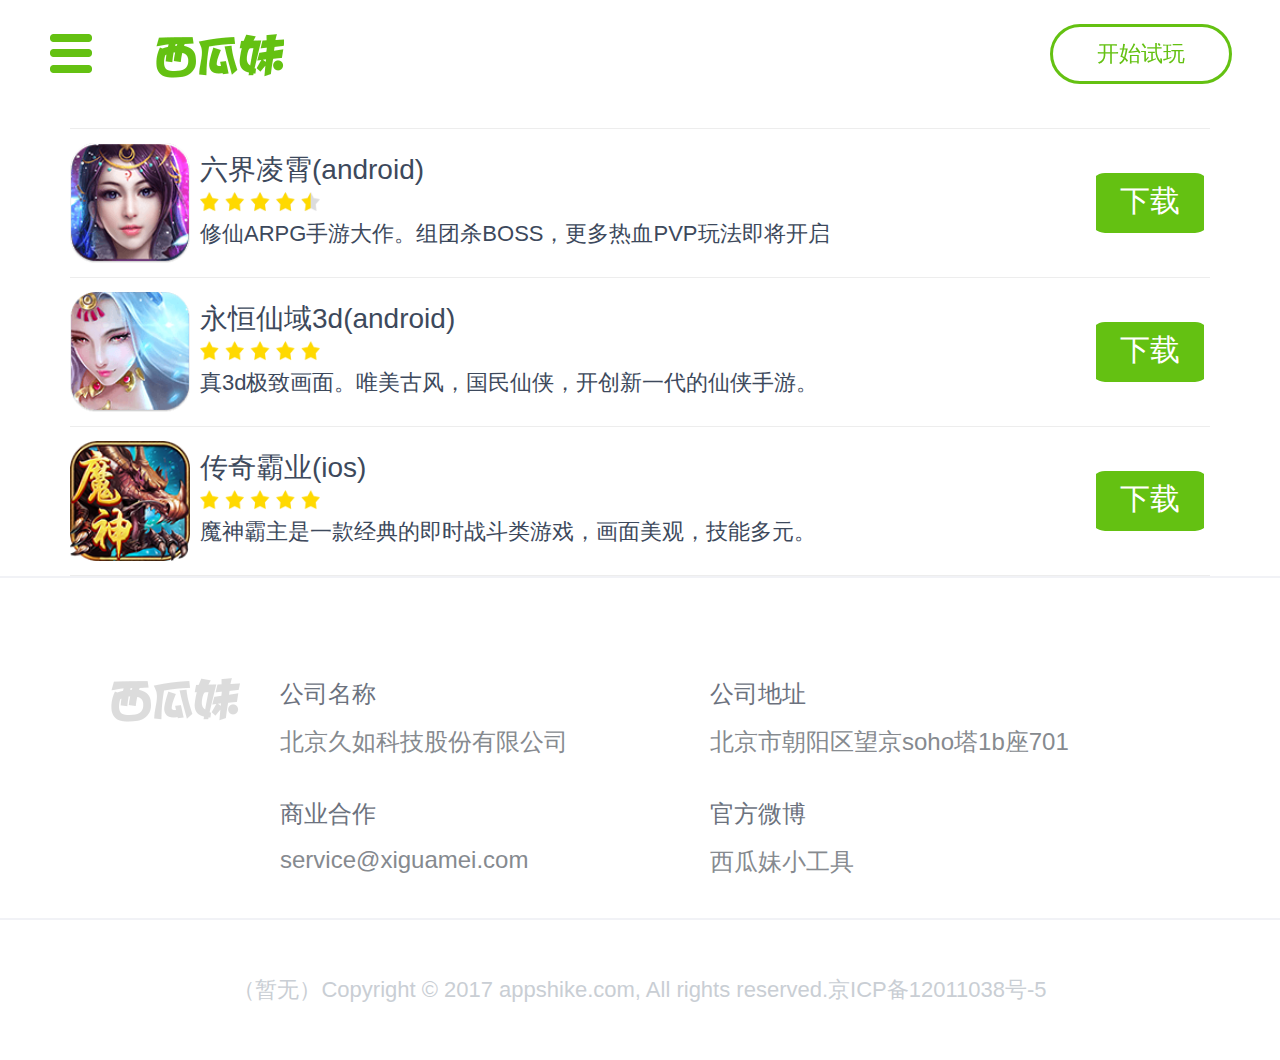
==== mob/html/gamelist.html @ d5210bb1 "11" ====
<!doctype html>
<html >
<head >
<meta name="format-detection" content="telephone=no" />
<meta name="apple-mobile-web-app-capable" content="yes" />
<meta http-equiv="Cache-Control" name="no-store" />
<meta content="telephone=no" name="format-detection" />
<meta content="email=no" name="format-detection" />
<meta charset="utf-8" >
<title >西瓜妹</title >
<link href="../css/m_appshike1025.css" rel="stylesheet" type="text/css" >
	<link href="../css/comm.css" rel="stylesheet" type="text/css" >
<script type="text/javascript" src="../js/jquery.min.js" ></script >
<script type="text/javascript" src="../js/mobile_base.js" ></script >
<style >
	.button {
        position: relative;
        height: 60px;
        width: 100%;
        font-family: "Microsoft YaHei", sans-serif;
        font-size: 30px;
        color: #FFFFFF;
        text-align: center;
        line-height: 55px;
    }
</style >
</head >
<body >
	<div class="wrap" >
		<div class="m_describebox3 cf" >
			<ul class="mod-news-list" >
				<li></li>
				<li >
					<figure >
						<img src="../img/liujie.png" />
						<figcaption >
							<h3 class="tit" style="text-align: left;width: 90%;font-size: 28px;" >六界凌霄(android)</h3 >
							<img style="height: 20px;margin-top: 8px;margin-bottom: 8px" src="../img/game_star_2.png">
							<h3 class="tit"
                                style="text-align: left;width: 90%" >修仙ARPG手游大作。组团杀BOSS，更多热血PVP玩法即将开启</h3 >
						</figcaption >
						<div style="text-align: center; position: relative; background: url(../img/s4.png) no-repeat center; background-size: 90% 100%;width: 120px;height: 60px;border-radius:15px 15px 15px 15px" >
								<div class="button"
                                     onclick="down('http://cdn.xiguamei.com/download/sdkgame/ljlxand_362659/ljlxand_362659.apk')" >下载</div >
						</div >
					</figure >
				</li >
				<li >
					<figure >
						<img src="../img/xianyu.png" />
						<figcaption >
							<h3 class="tit" style="text-align: left;width: 90%;font-size: 28px;" >永恒仙域3d(android)</h3 >
							<img style="height: 20px;margin-top: 8px;margin-bottom: 8px" src="../img/game_star_1.png">
							<h3 class="tit"
								style="text-align: left;width: 90%;" >真3d极致画面。唯美古风，国民仙侠，开创新一代的仙侠手游。</h3 >
						</figcaption >
						<!--button style="width: 80px;height: 80px" onclick="down()">下载</button-->
						<div style="text-align: center; position: relative; background: url(../img/s4.png) no-repeat center; background-size: 90% 100%;width: 120px;height: 60px;border-radius:15px 15px 15px 15px" >
								<div class="button"
									 onclick="down('http://cdn.xiguamei.com/download/sdkgame/yhxy_azband_362656/yhxy_azband_362656.apk')" >下载</div >
						</div >
					</figure >
				</li >
				<li >
					<figure >
						<img src="../img/moshen.png" />
						<figcaption >
							<h3 class="tit" style="text-align: left;width: 90%;font-size: 28px;" >传奇霸业(ios)</h3 >
							<img style="height: 20px;margin-top: 8px;margin-bottom: 8px" src="../img/game_star_1.png">
							<h3 class="tit"
                                style="text-align: left;width: 90%" >魔神霸主是一款经典的即时战斗类游戏，画面美观，技能多元。</h3 >
						</figcaption >
                        <!--button style="width: 80px;height: 80px" onclick="down()">下载</button-->
						<div style="text-align: center; position: relative; background: url(../img/s4.png) no-repeat center; background-size: 90% 100%;width: 120px;height: 60px;border-radius:15px 15px 15px 15px" >
								<div class="button"
                                     onclick="down('https://m.xiguamei.com/mobile.php/Mobile/Game/sub?appid=362651')" >下载</div >
						</div >
					</figure >
				</li >
			</ul >
		</div >
	</div >
</body >
<script >
	function down(url) {
        window.location.href = url;
    }
</script >
</html >
---- mob/css/m_appshike1025.css ----
@charset "utf-8";
/* CSS Document */
*{text-rendering: optimizespeed; margin:0px; padding:0px;font-family:'PingFang SC','SourceHanSansCN-Normal','HiraginoSansGB',"HiraginoSans-W3","Helvetica Neue",Helvetica,STHeiTi,sans-serif;font-size:22px;color:#3d495c}
*{-webkit-tap-highlight-color:transparent;}
body,html{ height:100%}
a,img{ border:0px; vertical-align:top;}
a{text-decoration:none;-webkit-tap-highlight-color:transparent;}
ul,li{ margin:0px; padding:0px;list-style:none;}
.cf:before,.cf:after{content:"";display:table;}
.cf:after{clear:both;}
.cf{zoom:1;}
.fl{float:left}
.fr{float:right;}
.wrap{-moz-box-sizing: border-box;-webkit-box-sizing: border-box;box-sizing: border-box;margin: 0 auto;min-height: 100%; height: auto !important;position:relative;min-height:100%;height:100%;height:100%;}
/****菜单*****/
.mob_nav{width: 100%;height:110px;background:rgba(255,255,255,.95);box-sizing: border-box;padding: 24px 48px  24px 0px;position: fixed;left:0px;top:0px;z-index: 8;}
.nav_btntry{border-radius:80px;border: solid 3px #64c112;color: #64c112;font-size:22px;font-weight: 500;padding: 12px 0px;width:176px;text-align: center;}
.nav_btntry:active{color: #fff;background: #64c112;}
.ViewCertificate,.btn_play_mp4{background: url("../img/icon copy.svg")no-repeat;}
.footlogo{background: url("../img/buttom_logo.png")no-repeat;}
.closesidebar{background: url("../img/top_icon_close.png")no-repeat;}
.sidebar_minmenu{background: url("../img/top_icon_list.png")no-repeat;}
.sk_navlogo{background: url("../img/top_logo.png")no-repeat;}
.sidebar_minmenu{background-position:50px 10px;width:112px;height:60px;display: block;}
.sk_navlogo{background-position:0px 10px;width:128px;height:60px;display: block;float: left;text-indent: -9999px;margin-left:44px;}
.tinyboxbj{background: rgba(0,0,0,.5);width: 100%;height: 100%;position: fixed;z-index: 87;-webkit-transition:300ms;-moz-transition:300ms;-ms-transition:300ms;-o-transition:300ms;transition:300ms;top:0px;left:-100%}
.sidebarbox{width:80%;height: 100%;background: #fff;position:fixed;z-index: 88;left:-80%;top:0px;-webkit-transition:300ms;-moz-transition:300ms;-ms-transition:300ms;-o-transition:300ms;transition:300ms;}
.closesidebar{background-position:50px 10px;width:112px;height:60px;display: inline-block;float: left;}
.sidebarbox .sidebar_top{width:100%;padding:24px 0px;}
.sidebarbox .menulis{float: left;padding-left: 60px;}
.sidebarbox .menulis p{width: 100%;margin-bottom: 56px;margin-left: 35%}
.sidebarbox .menulis a{color: #3b4459;font-size: 32px;}
.sidebarbox .sidebar_btntryplay{border-radius: 100px;background-color: #ffffff;border: solid 3px #64c112;letter-spacing: 5px;color: #64c112;font-size:36px;padding: 24px 0px;width:460px;text-align: center;margin:120px auto;display: block;font-weight: 500;}
.sidebarbox .sidebar_btntryplay:active{color: #fff;background: #64c112;}



.sk_headbox{background:url("../img/index_1.png")no-repeat center 122%, linear-gradient(179deg, #C2EBDB, #C2EBDB);text-align: center;padding-top: 110px;box-sizing: border-box;height:1650px;width: 100%;position: relative;}
.sk_headbox .Joinsk{height: 400px;width: 360px;padding:28px 0px; letter-spacing:4px;display:block;font-size:28px;border-radius: 100px;margin:100px auto 0px auto;font-weight: 500;}
.sk_headbox p{color: #fff;text-align: center;width: 100%;}
.sk_headbox p.txt1{font-size:52px;font-weight: 500;letter-spacing:9.4px;margin-top: 120px;}
.sk_headbox p.txt2 strong{font-size:90px;font-weight: 500;color: #fff;letter-spacing: 2px;line-height: 110px;}
.sk_headbox p.txt3{letter-spacing:12.4px;font-size: 28px;margin-top:24px;margin-top: 24px;}
.sk_headbox .btn_play_mp4{position: absolute;bottom:-70px;left:50%;-webkit-transform: translateX(-50%);transform: translateX(-50%);width:100px;height:100px;background-position: 0px -630px;box-shadow: 0 0 35px 0 #ffffff;border: solid 12px #ffffff;background-color: #fff;border-radius: 100%;}
.sk_headbox .btn_play_mp4:active{background-position: 0px -790px;}

.m_describebox{margin-top:128px;width: 100%;box-sizing: border-box;padding:0px 60px;text-align: center;}
.m_describebox .img{margin-bottom: 20px;}
.m_describebox .skcenterbox{float: left;margin:50px 0px;width: 100%;}
.m_describebox .skcenterbox figcaption{color: #3b4459;font-size: 40px;position: relative;padding-bottom: 44px;margin-bottom: 44px;text-align:left;}
.m_describebox .skcenterbox figcaption:after{position: absolute;content: "";left:0px;bottom: 0px;width:56px;height:4px;background-color: #026dff;}
.m_describebox .skcenterbox p{text-align:left;line-height: 1.86;color: #6c6f82;font-size:28px;}
.m_describebox .ViewCertificate{background-position:0px -369px;width: 488px;height:70px;display:inline-block;float: left;margin-bottom: 100px;}
.m_describebox .ViewCertificate:active{background-position:0px -500px;}
.sweep_qrcode{background: url("../img/Shokeyqrcode.png")no-repeat center bottom #4c7bff;width: 100%;height:628px;padding-top:280px;text-align: center;}
.sweep_qrcode p{color: #ffffff;font-size: 26px;width: 100%;display: block;}
.sweep_qrcode h4{font-size:40px;font-weight: 600;color: #ffffff;}
.sweep_qrcode img{width:328px;height:328px;margin: 60px 0px 25px 0px;}
.sweep_qrcode font{font-size:28px;color: #ffffff;}
.skdatabox{width: 100%;background-color: #C2EBDB;margin-top:50px;}
.skdatabox .tit{text-align: center;color: #ffffff;font-size: 36px;margin-top: 50px;}

#userlistbox{height:280px;position:relative;overflow:hidden;}
.skdatabox .user-box{margin-top: 36px;}
.skdatabox .user-box .userlist{list-style: none;margin: 0px auto;padding: 0px;width: 662px;}
.skdatabox .user-box .userlist li{float: left;padding-bottom: 50px;position: relative;}
.skdatabox .user-box .userlist li .user-name{width:80%;height: 81px;display:block;overflow: hidden;text-overflow:ellipsis;white-space:nowrap;font-size:26px;color:#fff;line-height: 81px;font-weight: 500;margin-left: 28px;}
.skdatabox .user-box .userlist li .user-name img{width:76px;height:76px;border-radius: 100%;margin-right:20px;}
.skdatabox .user-box .userlist li .user-info{position: relative;width:662px;height: 160px;box-sizing: border-box;padding:55px 80px 0px 60px;text-align:left;background:url("../img/mob_userdecoratebj.png")no-repeat;}
.skdatabox .user-box .userlist li .user-info .txt{color: #3b4459;font-size: 24px;width: 80%;overflow: hidden;text-overflow:ellipsis;white-space:nowrap;}
.skdatabox .user-box .userlist li .user-info .time{color: #99a1ae;margin-top: 10px;}
.skdatabox .user-box .userlist li .user-info .red-t,.skdatabox .user-box .userlist li .user-info .green-t,.skdatabox .user-box .userlist li .blue-t{width:96px;height: 48px;border-radius: 26px;font-size:22px;color：#fff;position: absolute;right:42px;top:65px;text-align: center;line-height:48px;color: #fff;}
.skdatabox .user-box .userlist li .user-info .red-t{background-color: #dd4c32;}
.skdatabox .user-box .userlist li .green-t{background-color: #ffc31a;}
.skdatabox .user-box .userlist li .blue-t{background-color: #6cbc41;}




.handingcash{width: 100%;text-align: center;}
/*******footer*******/

.footlayout{border-top:#f1f2f6 2px solid;padding-top: 100px;}
.footlayout .service{padding-left: 60px;margin: 0 auto;position: relative;}
.footlayout .footlogo{background-position:50px 0px;width:180px;height:50px;display: inline-block;position: absolute;top:0px;left:60px;text-indent: -9999px;}
.footlayout .service_lis{float: left;margin-left:220px;}
.footlayout .service_lis label{margin-bottom: 16px;color: #6c727e;width: 100%;font-size: 24px;display: block;font-weight: 500;}
.footlayout .service_lis li{float: left;margin-bottom: 40px;color: #868a8f;font-size: 24px;width:430px;}
.footlayout .service_lis li a{color:#0064ff;border-bottom: 1px solid #0064ff;}
.footlayout .copyright{text-align: center;padding:50px 17%;color: #c9ced4;line-height: 1.82;font-size:22px;border-top:#f1f2f6 solid 2px;width: 100%;box-sizing: border-box;}

/******二维码弹层******/
.tinybox_h{background: rgba(0,0,0,.5);width: 100%;height: 100%;position: fixed;z-index: 90;-webkit-transition:300ms;-moz-transition:300ms;-ms-transition:300ms;-o-transition:300ms;transition:300ms;top:0px;left:0px}
.tinybox_con{position:fixed;top:50%;left:50%;-webkit-transform: translate(-50%,-50%);transform: translate(-50%,-50%);z-index: 91;text-align: center;}
.tinybox_con .qrcodebox{width:480px;border-radius:16px;background-color: #ffffff;box-shadow: 0 6px 12px 0 rgba(0, 0, 0, 0.2);text-align: center;}
.tinybox_con .qrcodebox img{width: 480px;height: 480px;}
.tinybox_con .qrcodebox p{padding-bottom: 30px;text-align: center;width: 100%;color: #313c49;font-size: 28px;}
.close_off{width:80px;height:80px;border: solid 2px #ffffff;position: relative;border-radius: 100%;display:inline-block;margin:160px auto 20px auto;}
.close_off:after,.close_off:before{content: "";position: absolute;width: 80%;height:3px;top:50%;left:50%;display: block;background: #fff;}
.close_off:after{-webkit-transform: translate(-50%,-50%) rotate(45deg);transform: translate(-50%,-50%) rotate(45deg);}
.close_off:before{-webkit-transform: translate(-50%,-50%) rotate(-45deg);transform: translate(-50%,-50%) rotate(-45deg);}
/******mp4******/
.playbox{position: fixed;background:rgba(0,0,0,.5);width: 100%;height: 100%;left:0px;top:0px;z-index: 82;}
.playbox .tinybox{position:fixed;top:50%;left: 50%;-webkit-transform: translate(-50%,-50%);transform: translate(-50%,-50%);width: 650px;z-index: 83;text-align: center;}



.m_describebox2{margin-top:30px;width: 100%;box-sizing: border-box;padding:0px 60px;text-align: center;background: #F7F8FA}
.m_describebox2 .skcenterbox2{float: left;margin:20px 0px 0px 0px;width: 100%;}
.m_describebox2 .skcenterbox2 figcaption{color: #3b4459;font-size: 38px;position: relative;padding-bottom: 20px;margin-bottom: 30px;text-align:left;margin-left: 25%}
.m_describebox2 .skcenterbox2 figcaption:after{position: absolute;content: "";left:80px;bottom: 0px;width:56px;height:3px;background-color: #026dff;}
.m_describebox2 .ViewCertificate{background-position:0px -369px;width: 488px;height:70px;display:inline-block;float: left;margin-bottom: 100px;}
.m_describebox2 .ViewCertificate:active{background-position:0px -500px;}

.m_describebox3{margin-top:100px;width: 100%;box-sizing: border-box;padding:0px 60px;text-align: center;}
---- mob/css/comm.css ----
@charset "utf-8";
body, h1, h2, h3, h4, h5, h6, hr, p, pre, dl, dt, dd, ul, ol, li, th, td, form, fieldset, legend, button, input, textarea, figure, figcaption, nav, footer, menu {
    margin: 0;
    padding: 0
}

h1, h2, h3, h4, h5, h6 {
    font-size: 100%;
    font-weight: normal
}

address, em, i, b {
    font-style: normal
}

a, a:hover {
    color: #404040;
    text-decoration: none
}

ul, ol, li {
    list-style: none
}

fieldset, img {
    border: 0
}

button, input, select, textarea {
    font: 15px \5FAE\8F6F\96C5\9ED1, Helvetica;
    outline: none
}

body {
    background: #FFFFFF;
    font: 15px \5FAE\8F6F\96C5\9ED1, Helvetica;
    color: #404040;
    overflow: visible
}

html {
    -webkit-text-size-adjust: none
}

.header, .content, .footer {
    width: 100%;
    overflow: hidden;
    z-index: 1
}

.header {
    width: 100%;
    background-color: #FFFFFF;
    position: relative;
    overflow: inherit;
    display: none;
    z-index: 2
}

.content, .footer {
    width: 100%;
    background-color: #FFFFFF;
    overflow: hidden;
    z-index: 1
}

.login {
    height: 24px;
    padding: 0 8px;
    background: -webkit-linear-gradient(top, #EDEDED 0%, #ECECEC 50%, #EBEBEB 100%);
    border-bottom: 1px solid #E4E4E4;
    color: #666666;
    line-height: 26px;
    text-align: right
}

.orange {
    color: #F6AD00
}

.login img {
    vertical-align: -4px;
    margin-right: 8px
}

.m_t10 {
    margin-top: 10px
}

.top-bar {
    display: -webkit-box;
    width: 100%;
    height: 48px;
    line-height: 48px;
    background-color: #F7F7F7;
    border-bottom: 1px solid #D8D8D8;
    position: relative
}

.top-bar .fl {
    position: absolute;
    left: 10px;
    top: 0
}

.top-bar .logo {
    width: 60px;
    height: 48px;
    background: url(../img/logo.png) left center no-repeat;
    -webkit-background-size: 60px auto;
    border-right: 1px solid #CCCCCC;
    padding-right: 10px
}

.top-bar .return {
    width: 24px;
    height: 48px;
    background: url(../img/bg_f.png) center center no-repeat;
    -webkit-background-size: 12px auto
}

.top-bar .fr {
    position: absolute;
    top: 0;
    right: 10px;
    display: -webkit-box
}

.top-bar .fr span {
    height: 48px;
    display: inline-block
}

.top-bar span.mod-tit1 {
    background: url(../img/bg_m.png) center center no-repeat;
    -webkit-background-size: auto 20px;
    display: -webkit-box
}

.top-bar span .sign {
    width: 24px;
    height: 48px;
    display: inline-block;
    margin-left: 8px
}

.top-bar span.mod-tit2 {
    width: 24px;
    background: url(../img/bg_search.png) center center no-repeat;
    -webkit-background-size: auto 20px;
    display: none
}

.top-bar .con-tit {
    height: 48px;
    font-size: 16px;
    color: #000000;
    padding: 0 80px;
    display: -webkit-box
}

.top-bar .con-tit a {
    height: 48px;
    padding: 0 10px;
    display: block
}

.top-bar .con-tit span {
    width: 10px;
    background: url(../img/bbs_tlang.png) center center no-repeat;
    -webkit-background-size: auto 48px;
    display: block
}

.top-bar .get_back {
    background-image: none;
    color: #F6AD00
}

.search-box {
    -webkit-box-flex: 1;
    position: relative;
    height: 24px;
    margin: 8px 7px 0 0;
    padding: 0 0 0 80px
}

.search-box .down {
    display: inline-block;
    position: absolute;
    left: 0;
    top: 0;
    height: 24px;
    color: #666666;
    line-height: 24px
}

.search-box .form {
    position: relative;
    height: 24px;
    padding-right: 25px;
    border: 1px solid #404040;
    border-radius: 4px;
    background-color: #404040
}

.search-box .form input {
    width: 100%;
    height: 24px;
    padding: 0 0 0 5px;
    border: none;
    border-radius: 4px 0 0 4px;
    color: #666666;
    line-height: 24px;
    outline: none;
    -webkit-appearance: none
}

.search-box .form span {
    position: absolute;
    right: 0;
    top: 0;
    display: block;
    width: 20px;
    height: 20px;
    padding: 4px 0 0 4px;
    border-left: 1px solid #404040
}

.i-down {
    display: inline-block;
    content: '';
    position: relative;
    width: 10px;
    height: 2px;
    margin-left: 3px;
    border: 2px solid #B0CCED;
    border-top: 0;
    background-color: transparent;
    vertical-align: -1px
}

.i-down:before {
    content: '';
    position: absolute;
    left: 2px;
    top: -8px;
    width: 6px;
    height: 8px;
    background-color: #B0CCED
}

.i-down:after {
    content: '';
    position: absolute;
    top: -2px;
    left: 0;
    border-width: 4px 5px 0;
    border-style: solid;
    border-color: #B0CCED transparent
}

.i-search {
    display: block;
    position: relative;
    width: 9px;
    height: 9px;
    border: 2px solid #FFFFFF;
    border-radius: 9px
}

.i-search:after {
    content: '';
    position: absolute;
    bottom: 1px;
    right: -6px;
    width: 7px;
    height: 2px;
    background-color: #FFFFFF;
    -webkit-transform: rotate(45deg);
    -webkit-transform-origin: left bottom
}

.nav-bar {
    width: 100%;
    position: absolute;
    top: 49px;
    left: 0;
    background: #FFFFFF;
    z-index: 99999;
    box-shadow: 0 1px 1px #D8D8D8
}

.nav-bar .t {
    height: 42px;
    line-height: 42px;
    border-bottom: 1px solid #E6E6E6;
    padding: 0 10px;
    overflow: hidden
}

.nav-bar .t a {
    float: right;
    color: #4C95DE;
    display: none
}

.nav {
    padding: 10px 0
}

ul.n_c {
    width: 100%;
    display: -webkit-box;
    -webkit-box-sizing: border-box;
    height: 30px;
    line-height: 30px
}

ul.n_c li {
    -webkit-box-flex: 1;
    text-align: center
}

ul.n_c li:after {
    content: "|";
    color: #CCCCCC;
    float: right
}

ul.n_c li:last-child:after {
    content: ""
}

.nav-top {
    padding: 6px 0;
    overflow: hidden
}

.nav-top figure {
    display: -webkit-box
}

.nav-top figure figcaption {
    -webkit-box-flex: 1;
    display: block
}

.nav-top .down {
    width: 30px;
    height: 30px;
    background: url(../img/b_down.png) center center no-repeat;
    -webkit-background-size: 16px auto
}

.nav-top .up {
    width: 30px;
    height: 30px;
    background: url(../img/b_up.png) center center no-repeat;
    -webkit-background-size: 16px auto
}

.news-sort {
    height: 36px
}

.news-sort ul {
    width: 100%;
    display: -webkit-box;
    -webkit-box-sizing: border-box;
    height: 36px;
    line-height: 36px;
    background-color: #404040;
    padding: 0 5px
}

.p-0 ul {
    padding: 0
}

.news-sort ul li {
    -webkit-box-flex: 1;
    position: relative;
    height: 36px;
    padding: 0 0 0;
    line-height: 36px;
    font-size: 15px;
    color: #FFFFFF;
    text-align: center
}

.news-sort ul li.active {
    height: 36px;
    background-color: #F6AD00;
    line-height: 36px;
    z-index: 24
}

.news-sort ul li.active i {
    border-color: #666666 transparent
}

.news-sort ul li i {
    margin-left: 4px
}

.news-sort ul li.active a, .news-sort ul li.active a:visited {
    color: #FFFFFF
}

.news-sort ul li a, .news-sort ul li a:visited {
    display: block;
    height: 100%;
    color: #FFFFFF
}

.news-sort-bt ul {
    width: 100%;
    line-height: 35px;
    max-height: 108px;
    overflow: hidden;
    background-color: #404040
}

.news-sort-bt ul li {
    width: 25%;
    height: 35px;
    font-size: 15px;
    color: #FFFFFF;
    text-align: center;
    float: left;
    border-bottom: 1px solid #595959;
    overflow: hidden
}

.news-sort-bt ul li a {
    color: #FFFFFF
}

.news-sort-bt ul li.active {
    height: 35px;
    background-color: #F6AD00;
    z-index: 24
}

.game_nav {
    border-bottom: 1px solid #595959
}

.game_nav ul li.active {
    background: none;
    color: #F6AD00
}

.game_nav ul li.active a, .game_nav ul li.active a:visited {
    color: #F6AD00
}

.d-menu {
    position: absolute;
    display: block;
    width: 100%;
    background-color: #F7F7F7;
    z-index: 20
}

.d-menu ul {
    display: -webkit-box;
    overflow: hidden
}

.d-menu li {
    -webkit-box-flex: 1;
    height: 35px;
    border-bottom: 1px solid #E4E4E4;
    line-height: 35px;
    text-align: center
}

.d-menu li a {
    display: block
}

.footer {
    margin-top: 10px;
    display: none
}

.footer .foot_u {
    padding: 10px 0;
    border-bottom: 1px solid #DEDEDE;
    background: url(../img/bg_footer.jpg) left top repeat-x
}

.footer .nav li.active {
    margin-top: -2px;
    border-radius: 0 0 3px 3px;
    line-height: 32px
}

.footer .d-menu {
    margin-top: -72px
}

.footer .d-menu li {
    border-top: 1px solid #E4E4E4;
    border-bottom: none
}

.ft-nav {
    height: 32px;
    background-color: #DFEFFB
}

.ft-nav ul {
    display: -webkit-box
}

.ft-nav li {
    -webkit-box-flex: 1;
    line-height: 32px;
    text-align: center
}

.ft-nav li a, .ft-nav li a:visited {
    display: block;
    color: #4473A3
}

.ft-copy {
    height: 60px;
    line-height: 30px;
    color: #666666;
    background: #F5F5F5;
    padding: 15px 0;
    position: relative
}

.ft-copy .register {
    height: 30px;
    font-size: 16px;
    font-weight: 700;
    text-align: center;
    overflow: hidden
}

.ft-copy .register a {
    display: inline-block;
    padding: 0 10px
}

.ft-copy p {
    height: 30px;
    text-align: center;
    overflow: hidden;
    color: #959595
}

.ft-copy p em, .ft-copy p a {
    padding: 0 10px
}

.ft-copy p a, .ft-copy p a:visited {
    color: #959595
}

.ft-copy .btn-top {
    position: absolute;
    top: 25px;
    right: 10px;
    width: 40px;
    background: url(../img/btn-top.png) center center no-repeat;
    -webkit-background-size: 40px auto;
    height: 40px
}

.i-arr-d, .i-arr-u {
    display: inline-block;
    margin-left: 2px;
    border-style: solid;
    border-color: #F7F7F7 transparent;
    vertical-align: 2px
}

.i-arr-d {
    border-width: 6px 6px 0
}

.i-arr-u {
    border-width: 0 6px 6px
}

.col-box {
    overflow: hidden
}

.col-box .col-hd {
    height: 32px;
    border-top: 2px solid #85B7F0;
    background-color: #DFEFFB;
    line-height: 32px
}

.col-box .col-hd .title {
    padding-left: 15px;
    font-size: 20px
}

.mod-scroll-barH {
    position: absolute;
    bottom: 1px;
    left: 0;
    z-index: 10;
    width: 100%;
    height: 7px
}

.mod-scroll-barH div {
    height: 7px;
    background-color: rgba(0, 0, 0, 0.4);
    border: 1px solid rgba(255, 255, 255, 0.8);
    box-sizing: border-box;
    border-radius: 10px;
    -webkit-backface-visibility: hidden;
    -webkit-transform-style: preserve-3d;
    -webkit-transform: translate3d(0px, 0px, 0px)
}

.app-more {
    height: 30px;
    padding: 10px 10px;
    font-size: 16px;
    line-height: 30px;
    text-align: center
}

.app-more p {
    display: block;
    width: 100%;
    background-color: #FCFCFC;
    color: #808080;
    border: 1px solid #EDEDED;
    border-radius: 6px
}

.app-loading {
    width: 126px;
    height: 20px;
    margin: 15px auto;
    padding-top: 36px;
    background-image: url(/img/loading_32.gif);
    background-position: center top;
    background-repeat: no-repeat;
    text-align: center
}

.l-failed {
    background-image: url(/img/loading-failed.png);
    -webkit-background-size: 38px 38px
}

.app-popup {
    width: 236px;
    margin: 15px auto;
    padding: 22px 10px 12px 18px;
    border: 1px solid #AFD4A7;
    background-color: #F4FFEE;
    border-radius: 5px;
    -webkit-box-shadow: 0px 2px 7px rgba(0, 0, 0, 0.2);
    z-index: 50
}

.app-popup i {
    display: inline-block;
    width: 32px;
    height: 32px;
    margin: -3px 10px 0 0;
    background: url(/img/icon-popup.png) 0 0 no-repeat;
    -webkit-background-size: 32px auto
}

.app-popup p {
    display: inline-block;
    width: 184px;
    line-height: 24px;
    vertical-align: top;
    word-wrap: break-word
}

.pop-warn {
    border: 1px solid #D5BC90;
    background-color: #FFFBE5
}

.pop-warn i {
    background-position: 0 -33px
}

.top-title {
    height: 32px;
    padding: 0 10px;
    border-bottom: 1px solid #E4E4E4;
    line-height: 32px;
    font-size: 16px
}

.top-title span {
    padding-left: 4px;
    color: #666666
}

.top-title strong {
    padding: 0 2px;
    color: #F23900
}

.top-title em {
    color: #F23900
}

.top-title b {
    font-weight: normal
}

.title-brd {
    border-bottom: 2px solid #85B7F0
}

.sub-nav {
    display: -webkit-box;
    height: 30px;
    line-height: 28px;
    padding-top: 5px
}

.sub-nav a {
    -webkit-box-flex: 1;
    display: block;
    height: 28px;
    color: #4C95DE;
    border: 1px solid #4C95DE;
    border-radius: 2px;
    line-height: 28px;
    text-align: center;
    margin: 0 5px
}

.sub-nav a.active {
    background-color: #74B654;
    height: 30px;
    line-height: 30px;
    border: none;
    color: #FFFFFF
}

.slider-box {
    width: 320px;
    height: 107px;
    margin: 0 auto;
    overflow: hidden
}

.slider-pic {
    position: relative;
    height: 100%;
    overflow: hidden
}

.slider-ul {
    position: absolute;
    left: 0;
    top: 0;
    width: 960px;
    -webkit-backface-visibility: hidden
}

.slider-ul li {
    float: left;
    width: 320px;
    position: relative
}

.slider-ul img {
    display: block;
    width: 100%;
    height: 100%
}

.slider-ul h2 {
    position: absolute;
    left: 0;
    bottom: 0;
    width: 100%;
    height: 23px;
    background-color: rgba(0, 0, 0, .5);
    line-height: 24px;
    color: #FFFFFF;
    text-indent: 10px
}

.slider-dot {
    position: absolute;
    bottom: 7px;
    width: 100%
}

.slider-dot ul {
    float: right;
    margin-right: 10px
}

.slider-dot li {
    float: left;
    width: 7px;
    height: 7px;
    margin-left: 7px;
    border-radius: 4px;
    cursor: pointer;
    background-color: #F4F4F4
}

.slider-dot li.active {
    background-color: #50AFFB
}

.mod-news-list {
    display: -webkit-box;
    padding: 0 10px
}

.mod-news-list code {
    float: right;
    font-family: Arial
}

.mod-news-list .mod_dot {
    width: 6px;
    height: 6px;
    background-color: #F8AD04;
    display: inline-block;
    margin-right: 6px
}

.j_hide_empty {
    display: none
}

.mod-news-list {
    display: block
}

.mod-news-list li {
    -webkit-box-flex: 1;
    -webkit-box-sizing: border-box;
    min-width: 160px;
    width: 100%;
    padding: 14px 0;
    border-bottom: 1px solid #EDEDED
}

.mod-news-list li img {
    display: block;
    width: 120px;
    height: 120px;
    margin-right: 10px
}

.mod-news-list li:nth-child(even) {
    border-right: 0
}

.mod-news-list li .tit {
    line-height: 28px;
    word-wrap: break-word;
    word-break: break-all
}

.mod-news-list li .tit b {
    font-weight: normal
}

.mod-news-list li .time {
    margin-top: 5px;
    color: #999999
}

.mod-news-list li .time span {
    margin-right: 5px;
    font-size: 14px
}

.mod-news-list li .time span.btn {
    border-radius: 2px;
    padding: 0 5px;
    float: right
}

.mod-news-list li .time span.btn a {
    color: #FFFFFF
}

.mod-news-list li .time span.col-1 {
    background-color: #F67280
}

.mod-news-list li .time span.col-2 {
    background-color: #78C4D1
}

.mod-news-list li .time span.col-3 {
    background-color: #75C8E7
}

.mod-news-list li .time span.col-4 {
    background-color: #B6D483
}

.mod-news-list figure {
    display: -webkit-box;
    -webkit-box-align: center
}

.mod-news-list figure figcaption {
    -webkit-box-flex: 1;
    display: block;
    margin-top: -3px
}

.news-time li {
    display: -webkit-box
}

.news-time li span {
    display: block;
    -webkit-box-flex: 1;
    overflow: hidden;
    white-space: nowrap !important;
    text-overflow: ellipsis
}

.news-time li time {
    width: 100px;
    font-size: 12px;
    color: #666666
}

.mod-topic-list {
    display: -webkit-box;
    width: 100%;
    margin-top: 10px
}

.mod-topic-list li {
    -webkit-box-flex: 1;
    text-align: center
}

.mod-topic-list li.img_o img {
    display: block;
    width: 145px;
    height: 170px;
    margin: 0 auto
}

.mod-topic-list li.img_t span.mt_10 {
    margin-top: 10px;
    display: block
}

.mod-topic-list li.img_t img {
    display: block;
    width: 145px;
    height: 80px;
    margin: 0 auto
}

.mod-topic-list li p {
    position: relative;
    width: 135px;
    height: 22px;
    margin: -22px auto 0 auto;
    padding: 0 5px;
    line-height: 22px;
    background-color: rgba(0, 0, 0, .5);
    border-radius: 0 0 3px 3px;
    text-align: left;
    color: #FFFFFF
}

.btn {
    min-width: 68px;
    display: inline-block;
    height: 22px;
    font-size: 14px;
    line-height: 20px;
    color: #FFFFFF !important;
    text-align: center
}

.btn-o {
    background: #FFFFFF
}

.btn-b, .btn-info {
    color: #4C95DE !important;
    border: 1px solid #4C95DE;
    border-radius: 2px
}

.btn-g {
    height: 28px;
    line-height: 28px;
    background-color: #74B654;
    border-radius: 2px;
    margin-top: 35px
}

.btn-c {
    width: 78px;
    height: 28px;
    line-height: 26px;
    background-color: #F6AD00;
    border-radius: 2px;
    margin-top: 5px
}

.btn-d {
    display: block;
    -webkit-box-flex: 1;
    margin: 0 10px;
    height: 38px;
    background-color: #F6AD00;
    line-height: 36px;
    border-radius: 3px
}

.btn-e {
    display: block;
    width: 145px;
    height: 38px;
    background-color: #F6AD00;
    line-height: 36px;
    border-radius: 3px;
    margin: 0 auto
}

.btn-s {
    display: inline-block;
    width: 75px;
    height: 38px;
    background-color: #DBDBDB;
    line-height: 36px;
    border-radius: 3px;
    margin: 0 auto
}

.btn-l {
    display: block;
    -webkit-box-flex: 1;
    margin-right: 10px;
    height: 28px;
    background-color: #F6AD00;
    line-height: 26px;
    border-radius: 3px
}

.btn-col {
    background-color: #CBCBCB
}

.btn-w {
    background: -webkit-gradient(linear, left top, left bottom, from(#F7F7F7), to(#F4F4F4));
    color: #959595 !important;
    border: 1px solid #CACACA
}

.gift_bag li img {
    display: block;
    width: 145px;
    height: 74px;
    margin: 0 auto
}

.gift_bag li .btn {
    width: 145px;
    height: 44px;
    color: #333333 !important;
    background: none;
    text-align: left
}

.hd_prize li img {
    display: block;
    width: 80px;
    height: 80px;
    margin: 0 auto;
    border: 1px solid #E8E8E8;
    padding: 5px
}

.hd_prize li .btn {
    width: 88px;
    margin-top: 10px
}

.mod-app-list {
    display: -webkit-box;
    width: 100%;
    border-bottom: 1px solid #E6E6E6
}

.mod-app-list li {
    -webkit-box-flex: 1;
    -webkit-box-sizing: border-box;
    min-width: 160px;
    width: 50%;
    padding: 14px 10px;
    border-right: 1px solid #E6E6E6
}

.mod-app-list li:nth-child(even) {
    border-right: 0
}

.mod-app-list li:last-child {
    border-right: none
}

.mod-app-list li img {
    display: block;
    width: 60px;
    height: 60px;
    margin-right: 10px;
    border-radius: 8px;
    background: url([data-uri]) 0 0 no-repeat;
    -webkit-background-size: 60px 60px
}

.mod-app-list li .tit {
    height: 28px;
    line-height: 28px;
    overflow: hidden;
    word-wrap: break-word;
    word-break: break-all
}

.mod-app-list li .type {
    height: 20px;
    line-height: 20px;
    font-size: 12px;
    color: #666666
}

.mod-app-list li .type span:first-child {
    padding-right: 5px
}

.mod-app-list li p.bt {
    margin-top: 10px
}

.mod-app-list li p.bk {
    color: #808080;
    font-size: 13px
}

.mod-app-list li p.bk i {
    color: #4C95DE
}

.mod-app-list li .btn-xin {
    width: 100%;
    margin: 10px auto 0;
    display: block
}

.mod-app-list figure {
    display: -webkit-box
}

.mod-app-list figure figcaption {
    -webkit-box-flex: 1;
    display: block;
    margin-top: -3px
}

.mod-tag {
    overflow: hidden
}

.mod-tag span {
    display: inline-block;
    height: 30px;
    padding: 0 10px;
    background-color: #F4FDE9;
    border: 1px solid #B0CDAC;
    border-radius: 5px;
    color: #4D8144;
    line-height: 30px;
    text-align: center
}

.mod-tag .hlight-1 {
    background-color: #EFF9FF;
    border-color: #BDD4E5;
    color: #4473A3
}

.mod-tag .hlight-2 {
    background-color: #FFFDEC;
    border-color: #DBBE9F;
    color: #F23900
}

.mod-tag .hlight-3 {
    background-color: #FEF1FA;
    border-color: #E5ACE0;
    color: #C87CB2
}

.top-news {
    height: 64px;
    overflow: hidden
}

.top-news h2 {
    height: 20px;
    padding: 10px 0 0;
    color: #F23900;
    font-size: 18px;
    line-height: 20px;
    text-align: center;
    overflow: hidden;
    white-space: nowrap
}

.top-news p {
    padding: 5px 0;
    text-align: center
}

.top-news p a {
    display: inline-block;
    margin: 0 10px;
    color: #666666
}

.channel-wrap {
    position: relative;
    height: 202px;
    border-bottom: 1px solid #E4E4E4;
    overflow: hidden
}

.atlas {
    height: auto;
    padding-bottom: 20px
}

.channel-wrap ul {
    display: -webkit-box;
    display: box;
    margin-top: 10px
}

.channel-wrap li {
    width: 12.5%;
    height: 86px;
    text-align: center
}

.channel-wrap li span {
    width: 62px;
    height: 62px;
    display: inline-block;
    margin: 0 auto;
    background-image: url(../images/ico_compilations.png);
    background-repeat: no-repeat
}

.channel-wrap li.item1 span {
    background-position: 0 0
}

.channel-wrap li.item2 span {
    background-position: -61px 0
}

.channel-wrap li.item3 span {
    background-position: -122px 0
}

.channel-wrap li.item4 span {
    background-position: -184px 0
}

.channel-wrap li.item5 span {
    background-position: -246px 0
}

.channel-wrap li.item6 span {
    background-position: -307px 0
}

.channel-wrap li.item7 span {
    background-position: -369px 0
}

.channel-wrap li.item8 span {
    background-position: -430px 0
}

.channel-wrap li.item9 span {
    background-position: 0 -102px
}

.channel-wrap li.item10 span {
    background-position: -61px -102px
}

.channel-wrap li.item11 span {
    background-position: -122px -102px
}

.channel-wrap li.item12 span {
    background-position: -184px -102px
}

.channel-wrap li p {
    height: 24px;
    line-height: 24px;
    overflow: hidden
}

.channel-wrap li .btn {
    width: 124px;
    margin: 6px auto
}

.channel-wrap .mod-scroll-bar {
    bottom: 2px
}

.pub-wrap {
    display: -webkit-box;
    display: box;
    padding: 10px 0 5px;
    border-bottom: 1px solid #E4E4E4;
    overflow: hidden
}

.pub-wrap li {
    position: relative;
    width: 25%;
    text-align: center
}

.pub-wrap li img {
    display: block;
    width: 60px;
    height: 60px;
    margin: 0 auto;
    border-radius: 8px;
    overflow: hidden
}

.pub-wrap li span {
    display: block;
    height: 30px;
    line-height: 30px;
    overflow: hidden
}

.pub-wrap li.num:before {
    display: block;
    content: '';
    position: absolute;
    bottom: 0;
    left: 50%;
    margin-left: -33px;
    width: 66px;
    height: 14px;
    background-color: #FF6501;
    border-radius: 0 0 7px 7px
}

.pub-wrap li.num p {
    position: relative;
    width: 66px;
    height: 66px;
    margin: 0 auto;
    padding: 14px 0 0 0;
    border-radius: 8px;
    border: 1px solid #FF6501;
    font-size: 16px
}

.pub-wrap li.num p strong {
    color: #F23900
}

.pub-wrap li.num p:before, .pub-wrap li.num p:after {
    content: '';
    position: absolute;
    left: 50%;
    bottom: 3px;
    width: 5px;
    height: 5px;
    border-top: 2px solid #FFFFFF;
    border-left: 2px solid #FFFFFF;
    -webkit-transform: rotate(135deg)
}

.pub-wrap li.num p:before {
    left: 40%
}

.category-wrap {
    padding: 0 10px 10px 0;
    overflow: hidden
}

.category-wrap li {
    float: left;
    width: 25%;
    -webkit-box-sizing: border-box;
    border: 10px solid #F7F7F7;
    border-width: 10px 0 0 10px
}

.category-wrap li span {
    display: block
}

.mod-tab {
    display: -webkit-box;
    height: 32px;
    background-color: #F6AD00;
    line-height: 32px;
    border-bottom: 1px solid #D8D8D8
}

.mod-tab li {
    -webkit-box-flex: 1;
    color: #FFFFFF;
    text-align: center
}

.mod-tab li:last-child {
    border-right: none
}

.mod-tab li.active {
    height: 33px;
    color: #666666;
    background-color: #F7F7F7
}

.i-star, .i-star:before {
    display: inline-block;
    content: '';
    background-color: transparent;
    background-image: url(../images/icon-star.png);
    -webkit-background-size: 61px auto;
    margin-right: 5px
}

.i-star {
    width: 61px;
    height: 17px;
    background-color: transparent;
    background-position: 0 -33px;
    -webkit-background-size: 61px auto;
    vertical-align: -5px
}

.i-star:before {
    height: 17px;
    background-position: 0 -51px
}

.star-0:before {
    width: 0px
}

.star-1:before {
    width: 6px
}

.star-2:before {
    width: 12px
}

.star-3:before {
    width: 18px
}

.star-4:before {
    width: 24px
}

.star-5:before {
    width: 30px
}

.star-6:before {
    width: 36px
}

.star-7:before {
    width: 43px
}

.star-8:before {
    width: 48px
}

.star-9:before {
    width: 55px
}

.star-10:before {
    width: 61px
}

.mod-test-intro {
    width: 100%;
    overflow: hidden
}

.mod-test-intro li {
    position: relative;
    padding: 10px 10px;
    border-bottom: 1px solid #E4E4E4
}

.mod-test-intro li:last-child {
    border-bottom: none
}

.mod-test-intro figure {
    display: -webkit-box
}

.mod-test-intro figcaption {
    -webkit-box-flex: 1;
    display: block
}

.mod-test-intro figure img {
    display: block;
    width: 60px;
    height: 60px;
    margin: 0 10px 0 0;
    border-radius: 8px;
    background:(
    data: image/png;
    base64, / 9 j / 4 AAQSkZJRgABAgAAZABkAAD / 7 AARRHVja3kAAQAEAAAAZAAA / +4 ADkFkb2JlAGTAAAAAAf /bAIQAAQEBAQEBAQEBAQEBAQEBAQEBAQEBAQEBAQEBAQEBAQEBAQEBAQEBAQEBAQICAgICAgICAgICAwMDAwMDAwMDAwEBAQEBAQECAQECAgIBAgIDAwMDAwMDAwMDAwMDAwMDAwMDAwMDAwMDAwMDAwMDAwMDAwMDAwMDAwMDAwMDAwMD/ 8 AAEQgAWgBaAwERAAIRAQMRAf /EAH0AAQACAgIDAQAAAAAAAAAAAAAGBwQFAwgBAgkKAQEAAAAAAAAAAAAAAAAAAAAAEAAABgECAgYIBAYABwAAAAABAgMEBQYHABESFVGRUpITFCExoeFTlBYIQWHRsvAiMmLSI7Ez0ySWF1gRAQAAAAAAAAAAAAAAAAAAAAD/ 2 gAMAwEAAhEDEQA / [base64] /u/ XQVPNZJtbHK1KpTZpBmrtgY2SXfvgXkF5pFhBRSJCkO2FBuyZeYnpNACKFUcCdJI4CUgmAdBqrTlOwOLy /odZn6pU1oOqo2mUmLdHO5Uz9N0s6Ki3ho9CcgSAxj0mJjvnZ1VQTBQpSp7gY2g8DmG0jhFDJ6cRDJzKVXc2R/ FyDqSYx6rZmzeORVjRTbvnZgkwQTUaJqiTdNYoHUKIb6DLsWW5ioYlhrhMJRxrNIRdUbuQWBy1rzCw2QI9qq6klE1Fl2dfjHzwx1R4xUFInABuMwDoMWq5LuRLdZKrPPq9dE4ymx1vbSdNiXcR4LuQcPEkq04Re2CbarOJBFsCzJQXCRjpbmOGwgYA11eyzkAbpRa /aGlfL9dV6Yn3tfjWUg0n8epRjZFy2JOu3EzINpdJ6s7TaGUK3ZGK6AeFMSgbhDpfktuu1yDck3DgjpVSxyroVyKAqByvXSjxIDGKIgVUiS5SnJ6yHASj6Q0Hcu14NPB3TMWUz5Doj2DcVrMllZNmj94Zy/ RvdUujKEj2LpRmSJeSfmJlIqiSTg5g3Dh4hMXcOtf2+Rkk5yTESrMqhGkER68kXReIE0knDB2ySbmOH8oqO1XAFAm+4 kAw+oo6D6L86Ht /u/ XQOdD2 / 3 froKh53 / [base64] / [base64] /EHLY7L5OVJxmEEeQxBcVdTrb45Kc4aRqTY6RxHbQfREduPFjtRo7aWY7KA200gBKUJSLAADgAAKBzqjvoHuoO/ wDRQCJUxTZUG21vOkLKGkAEnQCo8yOAAoH+hh5GMVLS+7 lJDbIeMGO4lpawrkjT7CkhRTayjagGYKNNz20mhMZGJx0sdSNjoSidDGq6LuWFlE31JHCgNPbQwc7HqYeioZTpKW3WB03W+FtSHBxBv3+mgz / dOGlF4PYwxZcKIylmQwwgpdKWwQXlIIss95RQVRh2M1IbeiPmDNBBZWlYAJB4aFf4Ggv2I8R35aBj8yAzPHstSUjS28R+kp / Q5+B7KCDmcl1SUpIub3JNgAOZJPICgq / hDKTlt67u3HGJVjSI+Oivdjhj3KljvSomg1jr+WgXX8tA /wBfy/ 2 r0AnoGfObhICSt5wgFYuEhNypVja5SBQEMxtfGYtt3Jl1aUtM2mylEqcLCCVEHSPdSTewFA / [base64] / wBm9ALMlxuWHW1FtxtZUhaew3PZ2g9ooKtunK+KmdQ5HK4sOGnUhaIqykyEHtXrBPEDlegoUvHzsM42nJQ9TTg4LICh5QFDu7qC0YfPw2o6UpQgNKFgQBY27DQFG9xsKH07ygAkn6Z4m40nj01HuB5UAbLzWAvqtrLb6eTiDY+sUFOze58k /wD6T7oeCPcWpA1DzKFjQB1Z6W4tC3EjrNkFDyCW13HIkp7RQW/ B+LasZAMaZAMjQLtLaKUKKibqLlwb376CzbB3Xlc9LyUt1gR8bdAjt3Js4QdQSo89SeJoLl1jQS+r /sXoBzxPWX/ MfzoGHisp9n1CgETlKcbW08gOtK95tY1JPo76CmZHb4aWp3FvFkk3VGdN0k / wqNgfT+NADkzMhFOmVHcaPeASk+a9AOkZe409QjyG / wCVAOdkIcVfVcn10DkWDkJjgbiRnHVE2ASkn8hQWrCeHDrq0vZl3QgWP0rRClnyKVxSmg0vGx24sdqNFaDMdoWQ2kWAHMk9pJoCQUQACeNBNuf+PQS3cFILizpPEk9vfQc / YZHwn8aDhzbjjgspBPooIT+xw7f2SPReggOeHTxuGyQDxtxt6jwoIjnhcpxRLjDSye0oF /wAoOmfC1ttQUIrII7dAJ/ EGgKNbHeSNJJCe1KRYeoACglt7TLdrIJI8lBIG33wLBBA8goPfsMj4T+NBJ+yv9x /o6eRoLseZ/ pc6BfKoF8qgXyqBfKoF8qgXyqBfKoF8qgXyqBfKoOvl8qD / 9 k =) 0 0 no-repeat;
    -webkit-background-size: 60px 60px
}

.mod-test-intro li .tit {
    height: 22px;
    line-height: 22px;
    overflow: hidden;
    white-space: nowrap;
    text-overflow: ellipsis;
    margin-bottom: 5px
}

.mod-test-intro li p.type {
    font-size: 13px;
    color: #BBBBBB
}

.mod-test-intro li .time {
    width: 40px;
    height: 52px;
    position: absolute;
    right: 15px;
    top: 15px;
    background: url(../images/bg_time.png) center center no-repeat;
    background-size: 40px auto
}

.mod-test-intro li .time-m {
    text-align: center;
    color: #BBBBBB;
    font-size: 12px;
    padding-top: 2px
}

.mod-test-intro li .time-d {
    text-align: center;
    color: #F6AD00;
    font-size: 18px;
    font-weight: bolder
}

.mod-test-intro li .btn-box {
    padding: 2px 0 0
}

.mod-app-intro {
    width: 100%;
    overflow: hidden
}

.mod-app-intro li {
    position: relative;
    padding: 10px 10px;
    border-bottom: 1px solid #E6E6E6
}

.mod-app-intro figure {
    display: -webkit-box;
    -webkit-box-align: center
}

.mod-app-intro figcaption {
    -webkit-box-flex: 1;
    display: block
}

.mod-app-intro figure img {
    display: block;
    width: 60px;
    height: 60px;
    margin: 0 10px 0 0;
    border-radius: 8px;
    background: url([data-uri]) 0 0 no-repeat;
    -webkit-background-size: 60px 60px
}

.mod-app-intro figure.label-daily-red:before, .mod-app-intro figure.label-weekly-red:before, .mod-app-intro figure.label-monthly-red:before, .mod-app-intro figure.label-zhuanxiang-red:before, .mod-app-intro figure.label-daily-blue:before, .mod-app-intro figure.label-weekly-blue:before, .mod-app-intro figure.label-monthly-blue:before, .mod-app-intro figure.label-zhuanxiang-blue:before {
    position: relative;
    display: block;
    width: 40px;
    height: 60px;
    margin-right: -40px;
    content: "";
    background: url(/img/icon_label.png) 0 0 no-repeat;
    -webkit-background-size: 327px 35px
}

.mod-app-intro figure.label-daily-red:before {
    background-position: 0 0
}

.mod-app-intro figure.label-weekly-red:before {
    background-position: -41px 0
}

.mod-app-intro figure.label-monthly-red:before {
    background-position: -82px 0
}

.mod-app-intro figure.label-zhuanxiang-red:before {
    background-position: -123px 0
}

.mod-app-intro figure.label-daily-blue:before {
    background-position: -164px 0
}

.mod-app-intro figure.label-weekly-blue:before {
    background-position: -204px 0
}

.mod-app-intro figure.label-monthly-blue:before {
    background-position: -245px 0
}

.mod-app-intro figure.label-zhuanxiang-blue:before {
    background-position: -286px 0
}

.mod-app-intro li .tit {
    height: 22px;
    line-height: 22px;
    overflow: hidden;
    white-space: nowrap;
    text-overflow: ellipsis;
    font-size: 16px
}

.mod-app-intro li em {
    color: #F23900
}

.mod-app-intro li p {
    height: 22px;
    line-height: 22px;
    font-size: 12px;
    color: #808080;
    overflow: hidden
}

.mod-app-intro li p.type {
    font-size: 15px;
    color: #333333
}

.mod-app-intro li p.type-time {
    color: #000000;
    font-size: 15px;
    font-weight: bolder
}

.mod-app-intro li i {
    color: #F5AE04
}

.mod-app-intro li span {
    margin: 0 8px
}

.mod-app-intro li .con {
    line-height: 22px;
    color: #808080;
    font-size: 12px
}

.hot-new {
    display: -webkit-box;
    height: 36px;
    line-height: 36px;
    text-align: center;
    color: #EDEDED;
    color: #6E6E6E
}

.hot-new span {
    -webkit-box-flex: 1;
    display: block
}

.hot-new span.active {
    background-color: #DBDBDB;
    color: #F6AD00
}

_list li p span:after {
    content: "|";
    color: #CFCFCF;
    margin: 0 5px
}

.game_list li .btn-g {
    margin: 0
}

.game_list li .game_mea {
    text-align: center
}

.sea_list {
    padding: 0 10px
}

.sea_list li {
    border-bottom: 1px solid #E6E6E6;
    padding: 6px 0
}

.sea_list li h4 {
    line-height: 26px;
    height: 26px;
    overflow: hidden;
    font-size: 16px
}

.sea_list li p {
    line-height: 22px;
    font-size: 12px;
    color: #808080
}

.sea_list li .in {
    line-height: 26px;
    height: 26px;
    overflow: hidden;
    font-size: 12px;
    color: #4C95DE
}

.sea_list li .in span {
    margin-right: 10px
}

.sea_list li:last-child {
    border-bottom: none
}

.mod-app-intro li p span:last-child:after {
    display: none
}

.mod-app-intro li:last-child {
    border-bottom: none
}

.mod-app-intro li p span i {
    color: #F6AD00
}

.gm-summary .btn {
    height: 32px;
    line-height: 30px
}

.gift-intro li p {
    height: auto;
    overflow: hidden
}

.gm-info {
    -webkit-box-flex: 1
}

.gm-info h1 {
    height: 20px;
    line-height: 16px;
    overflow: hidden;
    white-space: nowrap
}

.gm-info p {
    height: 21px;
    line-height: 21px;
    font-size: 12px;
    color: #666666
}

.gm-info p span {
    display: inline-block;
    width: 50%;
    height: 21px;
    vertical-align: top;
    overflow: hidden
}

.gm-info p i {
    margin-right: 10px
}

.news-detail {
    padding: 6px 10px;
    border-top: 1px solid #E4E4E4;
    overflow: hidden
}

.news-detail img {
    height: auto;
    max-width: 100%;
    vertical-align: middle
}

.news-hd {
    border-bottom: 1px solid #E6E6E6;
    padding: 5px 0 10px
}

.news-hd h1 {
    line-height: 26px;
    font-size: 20px;
    color: #1B7BDB;
    overflow: hidden
}

.news-hd p {
    height: 26px;
    line-height: 26px;
    font-size: 14px;
    color: #808080;
    text-align: center
}

.news-hd p time, .news-hd p span {
    margin: 0 5px
}

.news-bd {
    line-height: 190%;
    overflow: hidden;
    font-size: 16px
}

.news-bd img {
    margin: 0 auto
}

.news-bd p {
    text-align: left;
    line-height: 1.6em;
    margin: 12px 0
}

.game-summary {
    display: -webkit-box;
    padding: 10px 0;
    border-bottom: 1px solid #E4E4E4;
    overflow: hidden
}

.gm-pic {
    width: 108px;
    text-align: center
}

.gm-pic img {
    display: block;
    width: 60px;
    height: 60px;
    margin: 0 auto 10px auto;
    -webkit-border-radius: 8px
}

.gm-pic .btn {
    margin: 0 auto
}

.gm-info {
    -webkit-box-flex: 1
}

.gm-info h1 {
    height: 20px;
    line-height: 16px;
    overflow: hidden;
    white-space: nowrap
}

.gm-info p {
    height: 21px;
    line-height: 21px;
    font-size: 12px;
    color: #666666
}

.gm-info p span {
    display: inline-block;
    width: 50%;
    height: 21px;
    vertical-align: top;
    overflow: hidden
}

.gm-news {
    padding: 0;
    background-color: #F4F0CA
}

.gm-news li {
    border-bottom: 1px solid #E4DEBE
}

.gm-news li strong:after {
    content: "|";
    font-size: 14px;
    color: #C0BBA0;
    margin: 0 5px
}

.game-picture {
    position: relative;
    padding: 10px 5px;
    background-color: #E4E4E4;
    overflow: hidden
}

.game-picture ul {
    display: -webkit-box
}

.game-picture li {
    margin: 0 5px
}

.game-picture li img {
    display: block;
    max-width: 225px;
    max-height: 225px;
    -webkit-box-shadow: 0 1px 3px rgba(0, 0, 0, 0.5)
}

.game-intro {
    padding: 0 10px;
    overflow: hidden
}

.game-intro h2 {
    padding: 5px 0;
    line-height: 20px
}

.game-intro p {
    line-height: 160%;
    color: #666666;
    text-overflow: ellipsis;
    overflow: hidden
}

.game-intro .game-more {
    width: 100%;
    padding: 10px 0;
    border-bottom: 1px solid #E4E4E4;
    text-align: right
}

.btn-m {
    display: inline-block;
    width: 68px;
    height: 22px;
    background-color: #FFFFFF;
    border: 1px solid #E4E4E4;
    border-radius: 3px;
    color: #666666;
    line-height: 22px;
    text-align: center
}

.btn-m .i-arr-d, .btn-m .i-arr-u {
    border-color: #666666 transparent
}

.game-rate {
    padding: 0 0 8px 0;
    overflow: hidden
}

.game-rate .rate-inner {
    height: 52px;
    padding-top: 12px;
    background-color: #FFF8D4;
    text-align: center
}

.game-rate .rate-slip {
    vertical-align: -12px
}

.game-rate .btn {
    margin-left: 12px;
    width: 68px;
    height: 32px;
    line-height: 32px
}

.game-rate p {
    height: 30px;
    font-size: 15px;
    line-height: 30px;
    text-align: center
}

.game-rate p strong {
    padding: 0 5px;
    color: #F23900
}

.game-guide {
    overflow: hidden
}

.game-guide a {
    position: relative;
    display: inline-block;
    -webkit-box-sizing: border-box;
    width: 20%;
    height: 32px;
    padding: 0 16px;
    border-bottom: 1px solid #E4E4E4;
    line-height: 32px;
    text-align: center;
    overflow: hidden
}

.game-guide a:after {
    content: '';
    width: 1px;
    height: 14px;
    background-color: #C0C0C0;
    position: absolute;
    right: 0;
    top: 10px
}

.game-guide a:nth-child(5n):after {
    width: 0
}

.game-cs {
    padding: 0 10px
}

.game-cs li span {
    display: inline-block;
    width: 92px;
    text-align: right
}

.game-cs li:last-child {
    border-bottom: none
}

.game-like {
    display: -webkit-box;
    padding: 10px 0 0
}

.game-like li {
    -webkit-box-sizing: border-box;
    width: 25%;
    padding: 0 3px
}

.game-like img {
    display: block;
    width: 60px;
    height: 60px;
    margin: 0 auto;
    -webkit-border-radius: 8px
}

.game-like h3 {
    height: 44px;
    padding-top: 5px;
    line-height: 22px;
    text-align: center;
    overflow: hidden
}

.game-like .btn {
    width: 58px;
    min-width: 58px;
    margin: 5px auto 0;
    display: block
}

.i-rate1, .i-rate2 {
    display: inline-block;
    width: 36px;
    height: 36px;
    margin-right: 4px;
    background-image: url(/img/icon-rate.png);
    background-repeat: no-repeat;
    -webkit-background-size: 36px auto
}

.i-rate1 {
    background-position: 0 0
}

.i-rate2 {
    background-position: 0 -34px
}

.sidebar {
    visibility: hidden;
    position: fixed;
    left: 0;
    top: 0;
    width: 210px;
    height: 100%;
    background-color: #404350;
    overflow: hidden;
    z-index: -1
}

.sidebar:after {
    position: absolute;
    left: -4px;
    top: 0;
    content: '';
    width: 4px;
    height: 100%;
    -webkit-box-shadow: 4px 0 10px #25272E
}

.sidebar p {
    color: #FFFFFF
}

.side-box {
    position: relative;
    height: 100%;
    background-color: #404350
}

.side-top {
    display: -webkit-box;
    display: -moz-box;
    display: box;
    -webkit-box-sizing: border-box;
    -moz-box-sizing: border-box;
    box-sizing: border-box;
    padding: 10px 10px
}

.side-top ul {
    width: 90px;
    margin-right: 10px;
    color: #FFFFFF
}

.side-top .cate-forum {
    height: 45px;
    background-color: #56CE53;
    margin-bottom: 10px;
    line-height: 44px
}

.side-top .cate-guild {
    height: 45px;
    background-color: #F26E49;
    line-height: 44px
}

.side-top .cate-news {
    width: 90px;
    height: 100px;
    background-color: #369AFF;
    color: #FFFFFF;
    text-align: center;
    overflow: hidden
}

.side-menu {
    border-top: 1px solid #333640;
    border-bottom: 1px solid #4A4D59
}

.side-menu li {
    height: 38px;
    padding-left: 8px;
    line-height: 38px;
    color: #94969D;
    border-top: 1px solid #4A4D59;
    border-bottom: 1px solid #333640
}

.side-menu li.active {
    color: #C6CCD3
}

.side-menu li.active i {
    opacity: 0.8
}

.side-menu li.count:after {
    position: static !important;
    margin-left: 4px
}

.col-box {
    overflow: hidden
}

.col-box .col-hd {
    display: -webkit-box;
    height: 42px;
    border-top: none;
    line-height: 42px;
    border-left: 10px solid #559ADF;
    background: #F5F5F5
}

.col-box .col-hd .title {
    height: 41px;
    overflow: hidden;
    border-bottom: 1px solid #E6E6E6;
    display: block;
    width: 100%
}

.col-box .col-hd-logo {
    display: -webkit-box;
    height: 42px;
    border-top: none;
    line-height: 42px;
    background: url(../images/logo.png) center top no-repeat #FFFFFF;
    position: relative
}

.col-box .col-hd-logo span {
    background-image: url(../images/btn_com.png);
    background-repeat: no-repeat
}

.col-box .col-hd-logo .fl {
    position: absolute;
    left: 10px
}

.col-box .col-hd-logo .fr {
    position: absolute;
    right: 4px
}

.col-box .col-hd-logo span.mod-tit1 {
    background-position: 65px 8px;
    padding-right: 15px
}

.col-box .col-hd-logo .fr span {
    width: 29px;
    height: 28px;
    display: inline-block;
    margin: 8px 5px 0
}

.col-box .col-hd-logo span.mod-tit2 {
    background-position: 0 -40px
}

.col-box .col-hd-logo span.mod-tit3 {
    background-position: 0 -91px
}

.gift-detail {
    padding: 0 10px 10px
}

.gift-detail i {
    color: #F6AD00
}

.qq_input {
    padding: 0 30px 30px;
    color: #999999
}

.qq_input p {
    line-height: 26px
}

.qq_input input {
    border: 1px solid #C1C1C1;
    background-color: #EDEDED
}

.pd-10 {
    padding: 10px
}

.btn-box {
    display: -webkit-box;
    padding: 10px 0
}

.btn-box-1 {
    padding: 10px 0;
    text-align: center
}

.btn-box-1 .btn-s {
    color: #6E6E6E
}

.btn-box-1 .bg_ico {
    background: url(../images/ico_ret.png) 5px center no-repeat #DBDBDB;
    background-size: 15px auto
}

.get_box {
    padding-bottom: 10px
}

.get_box span {
    width: 175px;
    height: 175px;
    display: block;
    background-image: url(../images/bg_state.png);
    background-repeat: no-repeat;
    margin: 70px auto
}

.get_box .pd-10 {
    text-align: center;
    padding: 5px
}

.get_box .pd-10 i {
    color: #F6AD00
}

.get_box .sp-404 {
    width: 320px;
    height: 240px;
    display: block;
    background: url(../images/bg_404.png) center center no-repeat;
    background-size: 320px auto;
    background-repeat: no-repeat;
    margin: 30px auto 10px
}

.get_box .bg_sta {
    background: url(../images/bg_sta.png) center center no-repeat;
    background-size: 175px auto
}

.get_box .bg_sta_1 {
    background: url(../images/bg_sta_1.png) center center no-repeat;
    background-size: 175px auto
}

.get_box .tit {
    text-align: center;
    padding: 5px;
    font-weight: bolder;
    margin-bottom: 20px
}

.get_box .con-li {
    width: 260px;
    line-height: 24px;
    color: #9B9A9A;
    margin: 0 auto;
    font-family: "????"
}

.get_box .con-li i {
    width: 76px;
    display: inline-block
}

.get_win span {
    background-position: -175px 0
}

.get_fail span {
    background-position: 0 0
}

.game-detail {
    padding: 10px
}

.game-detail p {
    text-indent: 2em
}

.mod_win_sup {
    width: 50%;
    background-color: rgba(0, 0, 0, .7);
    position: fixed;
    left: 25%;
    top: 40%;
    padding: 15px 0
}

.mod_win_sup p {
    text-align: center;
    color: #FFFFFF
}

.mod_download_sup {
    width: 100%;
    background-color: rgba(0, 0, 0, .7);
    position: fixed;
    bottom: 0;
    display: none
}

.mod_download_sup .mod-app-intro li {
    padding: 5px 10px
}

.mod_download_sup .mod-app-intro li .btn-g {
    width: 68px;
    margin: 0;
    background: #F78907
}

.mod_download_sup .mod-app-intro li .tit, .mod_download_sup .mod-app-intro li p {
    color: #FFFFFF
}

.mod_download_sup .mod-app-intro li p span:after {
    content: "|";
    color: #FFFFFF;
    margin: 0 5px
}

.pagination {
    display: -webkit-box;
    padding: 5px 0;
    margin: 0 auto
}

.pagination li {
    margin: 0 2px
}

.pagination li a {
    padding: 3px 10px;
    display: block;
    border: 1px solid #CCCCCC
}

.pagination .active {
    background-color: #F6AD00;
    border: 1px solid #F6AD01;
    color: #FFFFFF
}

.serch-input {
    padding: 10px 10px 0
}

.serch-input figure {
    display: -webkit-box
}

.serch-input figcaption {
    -webkit-box-flex: 1;
    display: block
}

.serch-input .sub {
    border: none;
    height: 30px;
    width: 60px;
    background: #559ADF;
    color: #FFFFFF;
    margin-left: 10px
}

.serch-input .c_box {
    height: 24px;
    border: 1px solid #D9D9D9;
    padding: 2px 6px
}

.serch-input .c_box input {
    border-width: 0;
    width: 100%;
    height: 24px;
    line-height: 24px
}

.serch-input .c_box .s_x {
    width: 24px;
    height: 24px;
    background: url(../img/search_x.png) center center no-repeat;
    -webkit-background-size: 24px auto;
    margin-left: 6px
}

.hot-sea {
    padding: 10px 10px 50px
}

.hot-sea .tit {
    color: #404040;
    padding-bottom: 10px
}

.hot-sea p {
    text-align: center
}

.hot-sea p span {
    color: #6E6E6E;
    border-radius: 2px;
    height: 28px;
    line-height: 28px;
    display: inline-block;
    padding: 0 20px;
    margin: 10px 5px 0
}

.hot-sea p .sp1 {
    background-color: #C9C9C9
}

.hot-sea p .sp2 {
    background-color: #DBDBDB
}

#pro, .prompt-bg {
    position: absolute;
    top: 0;
    left: 0;
    width: 100%;
    height: 100%
}

#pro {
    z-index: 99999;
    display: none
}

#pro .prompt-bg {
    background: #000000;
    filter: alpha(opacity:20);
    opacity: .2
}

#pro .prompt-content {
    position: relative;
    width: 90%;
    padding: 10px;
    margin: auto;
    background: #E5E5E5;
    z-index: 1000
}

#pro .orange {
    color: #FF6600
}

.yywaptop {
    padding: 0 10px
}

.yywaptop img {
    width: 100%;
    margin: 0;
    padding: 0;
    float: left;
    margin-top: 10px
}

.clear {
    clear: both
}

.listmain {
    padding: 10px 0px;
    margin: 0 auto;
    overflow: hidden
}

.listmain ul {
    display: table;
    font-size: 12px;
    display: flex;
    flex-wrap: wrap
}

.listmain ul li {
    display: inline-block;
    float: none;
    display: flex;
    align-items: stretch;
    vertical-align: bottom;
    -webkit-box-sizing: border-box;
    -moz-box-sizing: border-box;
    -ms-box-sizing: border-box;
    -o-box-sizing: border-box;
    box-sizing: border-box;
    width: 49.9%;
    overflow: hidden;
    text-align: center;
    margin-bottom: 10px;
    padding: 0 5px;
    padding-bottom: 5px
}

.listmain ul li img {
    width: 100%;
    border-radius: 5px 5px 0px 0px
}

.listmain ul li div.libox {
    align-items: stretch;
    background-color: #FFFFFF;
    border-radius: 5px;
    height: auto;
    width: 100%;
    box-shadow: 0px 1px 3px rgba(0, 0, 0, .25)
}

.listmain ul li a p {
    color: #333333;
    height: 30px;
    line-height: 30px;
    overflow: hidden;
    margin-top: -3px
}

.chanyewaptop {
    width: 100%;
    overflow: hidden;
    position: relative;
    margin: 0 auto
}

.chanyewaptop img {
    width: 100%;
    margin: 0;
    padding: 0;
    float: left
}

.ico_l_tb li {
    background: url(../img/ico_news_l.png) left center no-repeat;
    padding-left: 16px;
    -webkit-background-size: 10px auto
}

.mod-app-list-dj figure {
    -webkit-box-align: center
}

.xin_nav {
    padding: 10px 0
}

.xin_nav ul {
    display: -webkit-box;
    padding: 0 5px
}

.xin_nav ul li {
    width: 25%;
    -webkit-box-flex: 1;
    display: block;
    height: 68px;
    margin: 0 5px;
    color: #FFFFFF;
    text-align: center;
    line-height: 108px;
    overflow: hidden
}

.xin_nav ul li.n1 {
    background: url(../img/xin_nav_i1.png) center 10px no-repeat #FF5F81;
    -webkit-background-size: 28px auto
}

.xin_nav ul li.n2 {
    background: url(../img/xin_nav_i2.png) center 10px no-repeat #58A9D8;
    -webkit-background-size: 28px auto
}

.xin_nav ul li.n3 {
    background: url(../img/xin_nav_i3.png) center 10px no-repeat #60C36E;
    -webkit-background-size: 28px auto
}

.xin_nav ul li.n4 {
    background: url(../img/xin_nav_i4.png) center 10px no-repeat #9F57E7;
    -webkit-background-size: 28px auto
}

.xin_tab_t {
    height: 43px;
    background: #F5F5F5;
    display: -webkit-box
}

.xin_tab_t span {
    -webkit-box-flex: 1;
    height: 40px;
    border-bottom: 1px solid #E6E6E6;
    border-top: 2px solid #F5F5F5;
    display: block;
    line-height: 40px;
    text-align: center;
    color: #808080
}

.xin_tab_t span.on {
    border-bottom: 1px solid #FFFFFF;
    border-top: 2px solid #559ADF;
    background: #FFFFFF;
    border-right: 1px solid #E6E6E6;
    color: #404040
}

.xin_tab_t span.on:last-child {
    border-left: 1px solid #E6E6E6;
    border-right: none
}

.xin_tab_c {
    border-top: 1px solid #E6E6E6;
    margin-top: 10px
}

.dt_tit {
    border-bottom: 1px solid #E6E6E6;
    padding: 8px 0
}

.dt_tit h4 {
    height: 30px;
    font-size: 16px;
    line-height: 30px;
    padding: 0 4%;
    color: #4C95DE
}

.dt_tit .zq {
    margin-top: 10px
}

.dt_tit .zq li {
    background: #F2F2F2;
    border: 1px solid #E6E6E6;
    margin: 0 5px;
    width: 25%;
    height: 30px;
    overflow: hidden
}

.dt_tit .zq li:after {
    content: ""
}

.article .box .content_p_title1 {
    border-left: 6px solid #F8A933;
    line-height: 30px;
    padding: 0 18px;
    font-size: 20px;
    color: #434343;
    margin: 10px 0;
    overflow: hidden;
    font-weight: bold
}

.article .box .content_p_title2 {
    height: 42px;
    overflow: hidden
}

.article .box .content_p_title2 .titline {
    height: 40px;
    border-bottom: 2px solid #EEEEEE
}

.article .box .content_p_title2 .titline .titline_h {
    display: inline-block;
    height: 40px;
    line-height: 30px;
    font-size: 20px;
    color: #434343;
    border-bottom: 2px solid #F7A934;
    font-weight: bold
}

.article .box .content_p_title4 {
    height: 30px;
    line-height: 30px;
    overflow: hidden;
    margin: 10px 0;
    background: url("http://js.18183.com/pc/xin/xin2016/images/content_p_title4_line.png") repeat-x center 15px
}

.article .box .content_p_title4 .tittxt {
    font-size: 20px;
    color: #434343;
    float: left;
    min-width: 20px;
    background: #FFFFFF;
    padding-right: 15px;
    display: inline;
    font-weight: bold
}

.article .box .content_p_title4 .tittxt i {
    float: left;
    display: inline-block;
    width: 13px;
    height: 20px;
    background: url("http://js.18183.com/pc/xin/xin2016/images/content_p_title4_ico.png") no-repeat;
    margin-top: 5px;
    margin-right: 15px
}

.article .box .content_p_title5 {
    height: 44px;
    line-height: 44px;
    margin: 10px 0;
    background: url("http://js.18183.com/pc/xin/xin2016/images/content_p_title5_line.png") no-repeat 220px 15px
}

.article .box .content_p_title5 .tittxt {
    font-size: 24px;
    color: #434343;
    float: left;
    min-width: 20px;
    font-weight: bold
}

.article .box .content_p_title5 .tittxt i {
    width: 50px;
    height: 44px;
    display: inline-block;
    background: url("http://js.18183.com/pc/xin/xin2016/images/content_p_title5_ico.png") no-repeat;
    float: left;
    margin-right: 15px
}

.article .box h4 {
    height: 64px;
    line-height: 64px;
    text-align: left;
    font-size: 20px;
    font-weight: bold;
    color: #434343
}

.article .box .disclaimer {
    height: auto;
    overflow: hidden;
    line-height: 38px;
    margin: 20px 0 25px;
    text-align: center;
    color: #F7A934;
    border: 1px solid #FFE5BD;
    background: #FFFDEE
}

.article .box .disclaimer i {
    display: inline-block;
    width: 17px;
    height: 17px;
    vertical-align: middle;
    margin-right: 10px;
    margin-bottom: 1px;
    background: url(http://js.18183.duoku.com/uploads/pc/index2016/icons.png) -317px -795px no-repeat
}

.article .box .info_s {
    border: 1px solid #FFFDEE;
    background: #FFFDEE
}

.article .box .info_s .shanggou {
    height: 52px;
    width: 52px;
    overflow: hidden;
    background: url("http://js.18183.com/pc/xin/xin2016/images/shangdou.png") no-repeat 20px 20px
}

.article .box .info_s .xiagou {
    height: 52px;
    width: 52px;
    float: right;
    overflow: hidden;
    background: url("http://js.18183.com/pc/xin/xin2016/images/xiadou.png") no-repeat 10px 15px
}

.article .box .info_s p {
    line-height: 24px;
    color: #F8B659;
    padding: 0 40px
}

.article .box .fastentry {
    padding: 20px;
    background: #F8F8F8;
    line-height: 37px;
    overflow: hidden
}

.article .box .fastentry .game_name {
    float: left;
    font-size: 14px;
    color: #B0B0B0;
    display: inline;
    height: 37px;
    overflow: hidden
}

.article .box .fastentry .game_name strong {
    font-size: 18px;
    color: #434343;
    font-weight: normal
}

.article .box .fastentry .fast_links {
    float: left;
    font-size: 14px;
    color: #B0B0B0;
    margin-top: 4px
}

.article .box .fastentry .fast_links span {
    display: block;
    width: 78px;
    height: 28px;
    line-height: 28px;
    float: left
}

.article .box .fastentry .fast_links .links_f {
    float: left
}

.article .box .fastentry .fast_links a {
    min-width: 48px;
    height: 28px;
    display: inline-block;
    margin-right: 5px;
    border: 1px solid #EEEEEE;
    background: #F8F8F8;
    line-height: 28px;
    text-align: center;
    float: left;
    color: #767676;
    padding: 0 5px
}

.article .box .fastentry .fast_links a:hover {
    border: 1px solid #F7A934;
    background: #F7A934;
    color: #FFFFFF
}

.article .box .content_p_pc {
    margin-top: 20px
}

.article .box .content_p_pc p {
    font-size: 14px
}

.article .box .content_p_pc_f {
    float: left;
    width: 90px;
    height: 60px;
    overflow: hidden;
    padding-top: 30px;
    text-align: center;
    background: #F7A934;
    font-family: Arial;
    font-style: italic;
    color: #FFDEA3;
    display: inline;
    margin-right: 10px;
    font-size: 22px
}

.article .box .content_p_pc_f code {
    font-size: 24px;
    color: #FFFFFF
}

.article .box .content_p_pc_f code i {
    font-size: 50px;
    color: #FFFFFF;
    font-style: italic
}

.article .box .image_text {
    text-align: center;
    width: 100%;
    margin-bottom: 20px
}

.article .box .image_text span {
    font-size: 14px;
    line-height: 24px;
    color: #B0B0B0
}

.article .box .image_dl {
    padding: 10px;
    background: #FFFDEE;
    border: 1px solid #FFE5BD;
    overflow: hidden;
    margin: 10px 0
}

.article .box .image_dl img {
    max-width: 100%;
    display: block;
    margin: 0 auto 10px
}

.article .box .image_dl h4 {
    display: block;
    overflow: hidden;
    line-height: 30px;
    font-weight: bold;
    font-size: 16px;
    color: #F7A934
}

.article .box .image_dl p {
    height: 63px;
    line-height: 21px;
    display: block;
    overflow: hidden;
    padding: 0;
    margin: 0;
    font-size: 14px;
    color: #F7A934;
    text-indent: 0
}

.mod-ka-list {
    display: -webkit-box;
    padding: 10px 0 0
}

.mod-ka-list li {
    -webkit-box-sizing: border-box;
    width: 25%;
    padding: 0 3px
}

.mod-ka-list img {
    display: block;
    width: 60px;
    height: 60px;
    margin: 0 auto;
    -webkit-border-radius: 8px
}

.mod-ka-list h3 {
    height: 44px;
    padding-top: 5px;
    line-height: 22px;
    text-align: center;
    overflow: hidden
}

.mod-ka-list .btn {
    width: 58px;
    min-width: 58px;
    margin: 5px auto 0;
    display: block
}

.col-box {
    padding: 5px 0
}

.rank-links {
    font-size: 0;
    margin: 5px;
    height: 160px;
    overflow: hidden
}

.rank-links a {
    display: inline-block;
    height: 30px;
    line-height: 30px;
    border-radius: 4px;
    font-size: 14px;
    color: #404040;
    background: #F5F5F5;
    padding: 0 15px;
    margin: 10px 5px 0
}
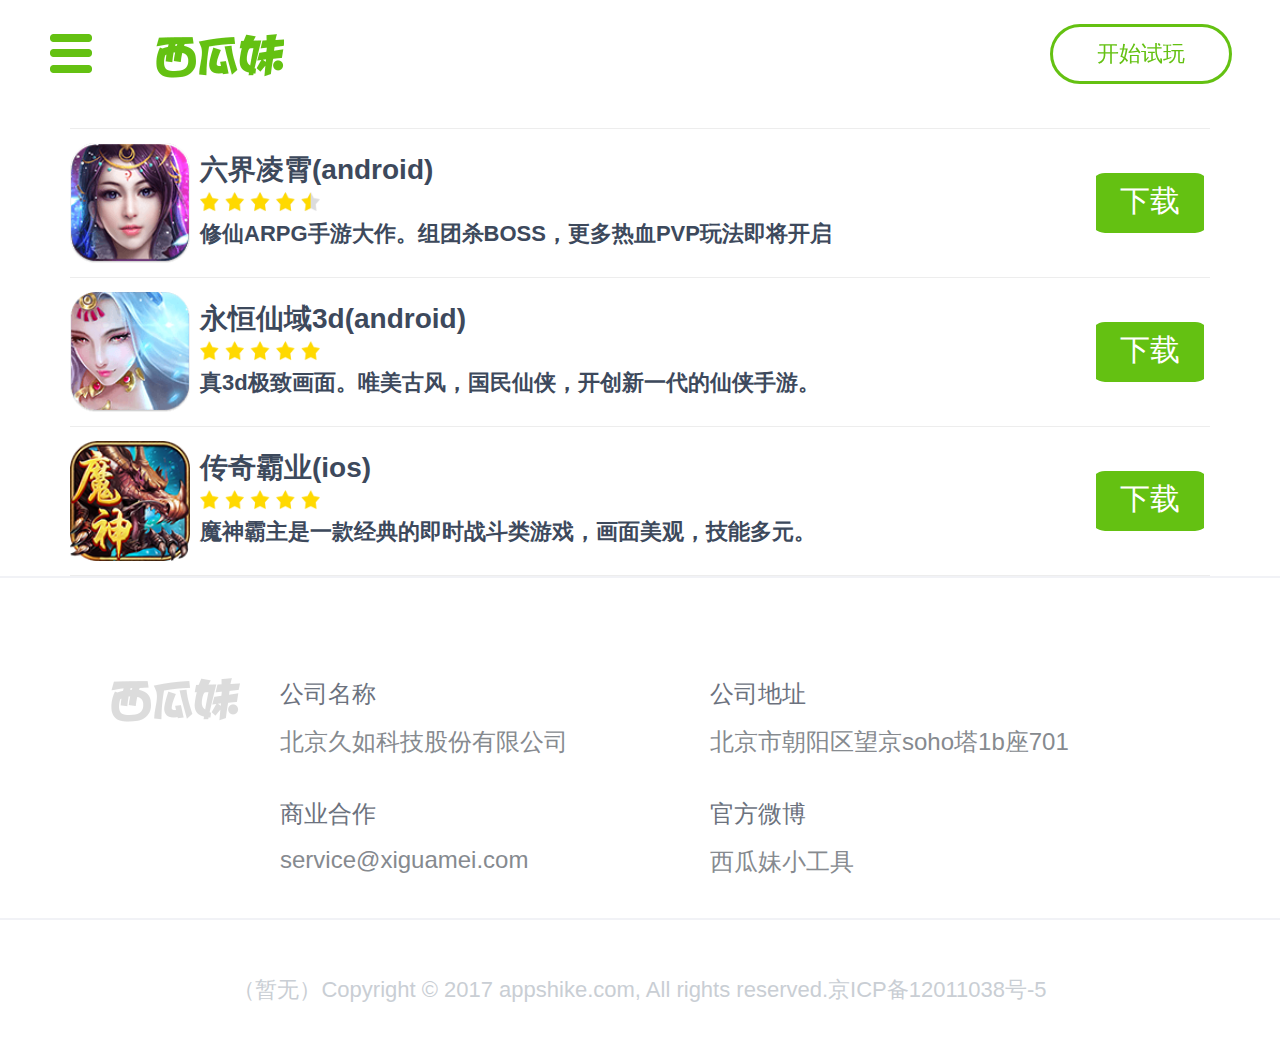
==== commit 4b264ee5: "11" ====
--- a/mob/html/gamelist.html
+++ b/mob/html/gamelist.html
@@ -9,7 +9,7 @@
 <meta charset="utf-8" >
 <title >西瓜妹</title >
 <link href="../css/m_appshike1025.css" rel="stylesheet" type="text/css" >
-	<link href="../css/comm.css" rel="stylesheet" type="text/css" >
+<!-- link href="../css/comm.css" rel="stylesheet" type="text/css" -->
 <script type="text/javascript" src="../js/jquery.min.js" ></script >
 <script type="text/javascript" src="../js/mobile_base.js" ></script >
 <style >
@@ -23,6 +23,106 @@
         text-align: center;
         line-height: 55px;
     }
+	.mod-news-list {
+		display: -webkit-box;
+		padding: 0 10px
+	}
+
+	.mod-news-list code {
+		float: right;
+		font-family: Arial
+	}
+
+	.mod-news-list .mod_dot {
+		width: 6px;
+		height: 6px;
+		background-color: #F8AD04;
+		display: inline-block;
+		margin-right: 6px
+	}
+
+
+
+	.mod-news-list {
+		display: block
+	}
+
+	.mod-news-list li {
+		-webkit-box-flex: 1;
+		-webkit-box-sizing: border-box;
+		min-width: 160px;
+		width: 100%;
+		padding: 14px 0;
+		border-bottom: 1px solid #EDEDED
+	}
+
+	.mod-news-list li img {
+		display: block;
+		width: 120px;
+		height: 120px;
+		margin-right: 10px
+	}
+
+	.mod-news-list li:nth-child(even) {
+		border-right: 0
+	}
+
+	.mod-news-list li .tit {
+		line-height: 28px;
+		word-wrap: break-word;
+		word-break: break-all
+	}
+
+	.mod-news-list li .tit b {
+		font-weight: normal
+	}
+
+	.mod-news-list li .time {
+		margin-top: 5px;
+		color: #999999
+	}
+
+	.mod-news-list li .time span {
+		margin-right: 5px;
+		font-size: 14px
+	}
+
+	.mod-news-list li .time span.btn {
+		border-radius: 2px;
+		padding: 0 5px;
+		float: right
+	}
+
+	.mod-news-list li .time span.btn a {
+		color: #FFFFFF
+	}
+
+	.mod-news-list li .time span.col-1 {
+		background-color: #F67280
+	}
+
+	.mod-news-list li .time span.col-2 {
+		background-color: #78C4D1
+	}
+
+	.mod-news-list li .time span.col-3 {
+		background-color: #75C8E7
+	}
+
+	.mod-news-list li .time span.col-4 {
+		background-color: #B6D483
+	}
+
+	.mod-news-list figure {
+		display: -webkit-box;
+		-webkit-box-align: center
+	}
+
+	.mod-news-list figure figcaption {
+		-webkit-box-flex: 1;
+		display: block;
+		margin-top: -3px
+	}
 </style >
 </head >
 <body >
@@ -54,7 +154,6 @@
 							<h3 class="tit"
 								style="text-align: left;width: 90%;" >真3d极致画面。唯美古风，国民仙侠，开创新一代的仙侠手游。</h3 >
 						</figcaption >
-						<!--button style="width: 80px;height: 80px" onclick="down()">下载</button-->
 						<div style="text-align: center; position: relative; background: url(../img/s4.png) no-repeat center; background-size: 90% 100%;width: 120px;height: 60px;border-radius:15px 15px 15px 15px" >
 								<div class="button"
 									 onclick="down('http://cdn.xiguamei.com/download/sdkgame/yhxy_azband_362656/yhxy_azband_362656.apk')" >下载</div >
@@ -70,7 +169,6 @@
 							<h3 class="tit"
                                 style="text-align: left;width: 90%" >魔神霸主是一款经典的即时战斗类游戏，画面美观，技能多元。</h3 >
 						</figcaption >
-                        <!--button style="width: 80px;height: 80px" onclick="down()">下载</button-->
 						<div style="text-align: center; position: relative; background: url(../img/s4.png) no-repeat center; background-size: 90% 100%;width: 120px;height: 60px;border-radius:15px 15px 15px 15px" >
 								<div class="button"
                                      onclick="down('https://m.xiguamei.com/mobile.php/Mobile/Game/sub?appid=362651')" >下载</div >
--- a/mob/css/m_appshike1025.css
+++ b/mob/css/m_appshike1025.css
@@ -27,9 +27,10 @@
 .sidebarbox{width:80%;height: 100%;background: #fff;position:fixed;z-index: 88;left:-80%;top:0px;-webkit-transition:300ms;-moz-transition:300ms;-ms-transition:300ms;-o-transition:300ms;transition:300ms;}
 .closesidebar{background-position:50px 10px;width:112px;height:60px;display: inline-block;float: left;}
 .sidebarbox .sidebar_top{width:100%;padding:24px 0px;}
-.sidebarbox .menulis{float: left;padding-left: 60px;}
-.sidebarbox .menulis p{width: 100%;margin-bottom: 56px;margin-left: 35%}
-.sidebarbox .menulis a{color: #3b4459;font-size: 32px;}
+.sidebarbox .menulis{float: left;padding-left: 0px;width: 100%}
+.sidebarbox .menulis p{width: 100%;margin-bottom: 0px;margin-left: 0%;height:88px;}
+.sidebarbox .menulis a{color: #3b4459;font-size: 32px;display:block;width:80%;padding-left: 20%;padding-top: 20px}
+.sidebarbox .menulis p:active{color: #fff;background: #64c112;}
 .sidebarbox .sidebar_btntryplay{border-radius: 100px;background-color: #ffffff;border: solid 3px #64c112;letter-spacing: 5px;color: #64c112;font-size:36px;padding: 24px 0px;width:460px;text-align: center;margin:120px auto;display: block;font-weight: 500;}
 .sidebarbox .sidebar_btntryplay:active{color: #fff;background: #64c112;}
 
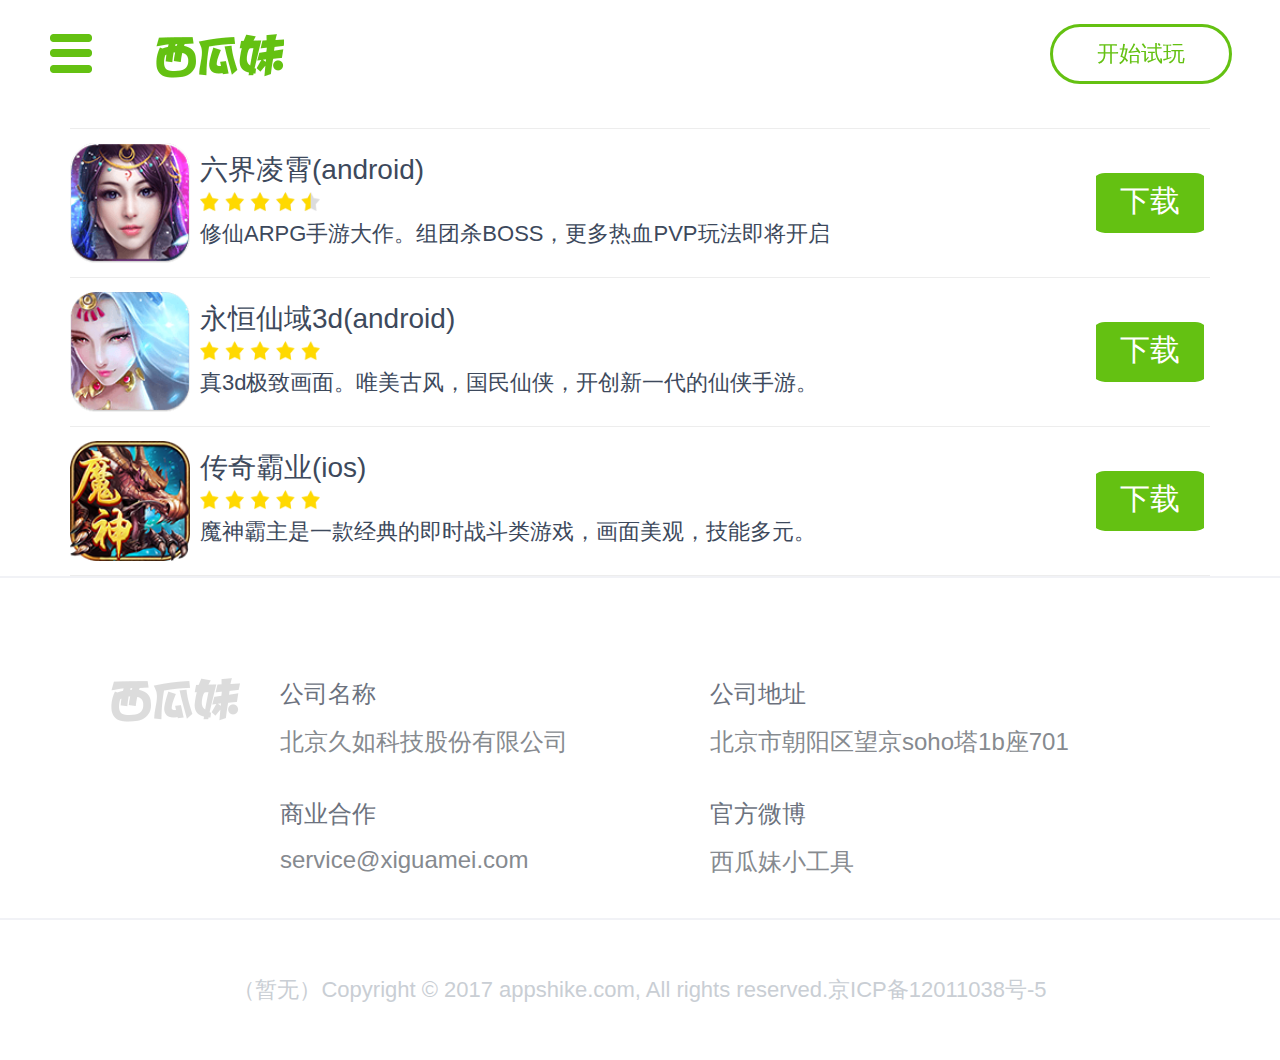
==== commit 2293fb73: "11" ====
--- a/mob/html/gamelist.html
+++ b/mob/html/gamelist.html
@@ -9,7 +9,7 @@
 <meta charset="utf-8" >
 <title >西瓜妹</title >
 <link href="../css/m_appshike1025.css" rel="stylesheet" type="text/css" >
-<!-- link href="../css/comm.css" rel="stylesheet" type="text/css" -->
+<link href="../css/comm.css" rel="stylesheet" type="text/css">
 <script type="text/javascript" src="../js/jquery.min.js" ></script >
 <script type="text/javascript" src="../js/mobile_base.js" ></script >
 <style >
@@ -23,106 +23,7 @@
         text-align: center;
         line-height: 55px;
     }
-	.mod-news-list {
-		display: -webkit-box;
-		padding: 0 10px
-	}
 
-	.mod-news-list code {
-		float: right;
-		font-family: Arial
-	}
-
-	.mod-news-list .mod_dot {
-		width: 6px;
-		height: 6px;
-		background-color: #F8AD04;
-		display: inline-block;
-		margin-right: 6px
-	}
-
-
-
-	.mod-news-list {
-		display: block
-	}
-
-	.mod-news-list li {
-		-webkit-box-flex: 1;
-		-webkit-box-sizing: border-box;
-		min-width: 160px;
-		width: 100%;
-		padding: 14px 0;
-		border-bottom: 1px solid #EDEDED
-	}
-
-	.mod-news-list li img {
-		display: block;
-		width: 120px;
-		height: 120px;
-		margin-right: 10px
-	}
-
-	.mod-news-list li:nth-child(even) {
-		border-right: 0
-	}
-
-	.mod-news-list li .tit {
-		line-height: 28px;
-		word-wrap: break-word;
-		word-break: break-all
-	}
-
-	.mod-news-list li .tit b {
-		font-weight: normal
-	}
-
-	.mod-news-list li .time {
-		margin-top: 5px;
-		color: #999999
-	}
-
-	.mod-news-list li .time span {
-		margin-right: 5px;
-		font-size: 14px
-	}
-
-	.mod-news-list li .time span.btn {
-		border-radius: 2px;
-		padding: 0 5px;
-		float: right
-	}
-
-	.mod-news-list li .time span.btn a {
-		color: #FFFFFF
-	}
-
-	.mod-news-list li .time span.col-1 {
-		background-color: #F67280
-	}
-
-	.mod-news-list li .time span.col-2 {
-		background-color: #78C4D1
-	}
-
-	.mod-news-list li .time span.col-3 {
-		background-color: #75C8E7
-	}
-
-	.mod-news-list li .time span.col-4 {
-		background-color: #B6D483
-	}
-
-	.mod-news-list figure {
-		display: -webkit-box;
-		-webkit-box-align: center
-	}
-
-	.mod-news-list figure figcaption {
-		-webkit-box-flex: 1;
-		display: block;
-		margin-top: -3px
-	}
 </style >
 </head >
 <body >
--- a/mob/css/comm.css
+++ b/mob/css/comm.css
@@ -0,0 +1,3152 @@
+@charset "utf-8";
+body, h1, h2, h3, h4, h5, h6, hr, p, pre, dl, dt, dd, ul, ol, li, th, td, form, fieldset, legend, button, input, textarea, figure, figcaption, nav, footer, menu {
+    margin: 0;
+    padding: 0
+}
+
+h1, h2, h3, h4, h5, h6 {
+    font-size: 100%;
+    font-weight: normal
+}
+
+address, em, i, b {
+    font-style: normal
+}
+
+a, a:hover {
+    color: #404040;
+    text-decoration: none
+}
+
+ul, ol, li {
+    list-style: none
+}
+
+fieldset, img {
+    border: 0
+}
+
+button, input, select, textarea {
+    font: 15px \5FAE\8F6F\96C5\9ED1, Helvetica;
+    outline: none
+}
+
+body {
+    background: #FFFFFF;
+    font: 15px \5FAE\8F6F\96C5\9ED1, Helvetica;
+    color: #404040;
+    overflow: visible
+}
+
+html {
+    -webkit-text-size-adjust: none
+}
+
+.header, .content, .footer {
+    width: 100%;
+    overflow: hidden;
+    z-index: 1
+}
+
+.header {
+    width: 100%;
+    background-color: #FFFFFF;
+    position: relative;
+    overflow: inherit;
+    display: none;
+    z-index: 2
+}
+
+.content, .footer {
+    width: 100%;
+    background-color: #FFFFFF;
+    overflow: hidden;
+    z-index: 1
+}
+
+.login {
+    height: 24px;
+    padding: 0 8px;
+    background: -webkit-linear-gradient(top, #EDEDED 0%, #ECECEC 50%, #EBEBEB 100%);
+    border-bottom: 1px solid #E4E4E4;
+    color: #666666;
+    line-height: 26px;
+    text-align: right
+}
+
+.orange {
+    color: #F6AD00
+}
+
+.login img {
+    vertical-align: -4px;
+    margin-right: 8px
+}
+
+.m_t10 {
+    margin-top: 10px
+}
+
+.top-bar {
+    display: -webkit-box;
+    width: 100%;
+    height: 48px;
+    line-height: 48px;
+    background-color: #F7F7F7;
+    border-bottom: 1px solid #D8D8D8;
+    position: relative
+}
+
+.top-bar .fl {
+    position: absolute;
+    left: 10px;
+    top: 0
+}
+
+.top-bar .logo {
+    width: 60px;
+    height: 48px;
+    background: url(../img/logo.png) left center no-repeat;
+    -webkit-background-size: 60px auto;
+    border-right: 1px solid #CCCCCC;
+    padding-right: 10px
+}
+
+.top-bar .return {
+    width: 24px;
+    height: 48px;
+    background: url(../img/bg_f.png) center center no-repeat;
+    -webkit-background-size: 12px auto
+}
+
+.top-bar .fr {
+    position: absolute;
+    top: 0;
+    right: 10px;
+    display: -webkit-box
+}
+
+.top-bar .fr span {
+    height: 48px;
+    display: inline-block
+}
+
+.top-bar span.mod-tit1 {
+    background: url(../img/bg_m.png) center center no-repeat;
+    -webkit-background-size: auto 20px;
+    display: -webkit-box
+}
+
+.top-bar span .sign {
+    width: 24px;
+    height: 48px;
+    display: inline-block;
+    margin-left: 8px
+}
+
+.top-bar span.mod-tit2 {
+    width: 24px;
+    background: url(../img/bg_search.png) center center no-repeat;
+    -webkit-background-size: auto 20px;
+    display: none
+}
+
+.top-bar .con-tit {
+    height: 48px;
+    font-size: 16px;
+    color: #000000;
+    padding: 0 80px;
+    display: -webkit-box
+}
+
+.top-bar .con-tit a {
+    height: 48px;
+    padding: 0 10px;
+    display: block
+}
+
+.top-bar .con-tit span {
+    width: 10px;
+    background: url(../img/bbs_tlang.png) center center no-repeat;
+    -webkit-background-size: auto 48px;
+    display: block
+}
+
+.top-bar .get_back {
+    background-image: none;
+    color: #F6AD00
+}
+
+.search-box {
+    -webkit-box-flex: 1;
+    position: relative;
+    height: 24px;
+    margin: 8px 7px 0 0;
+    padding: 0 0 0 80px
+}
+
+.search-box .down {
+    display: inline-block;
+    position: absolute;
+    left: 0;
+    top: 0;
+    height: 24px;
+    color: #666666;
+    line-height: 24px
+}
+
+.search-box .form {
+    position: relative;
+    height: 24px;
+    padding-right: 25px;
+    border: 1px solid #404040;
+    border-radius: 4px;
+    background-color: #404040
+}
+
+.search-box .form input {
+    width: 100%;
+    height: 24px;
+    padding: 0 0 0 5px;
+    border: none;
+    border-radius: 4px 0 0 4px;
+    color: #666666;
+    line-height: 24px;
+    outline: none;
+    -webkit-appearance: none
+}
+
+.search-box .form span {
+    position: absolute;
+    right: 0;
+    top: 0;
+    display: block;
+    width: 20px;
+    height: 20px;
+    padding: 4px 0 0 4px;
+    border-left: 1px solid #404040
+}
+
+.i-down {
+    display: inline-block;
+    content: '';
+    position: relative;
+    width: 10px;
+    height: 2px;
+    margin-left: 3px;
+    border: 2px solid #B0CCED;
+    border-top: 0;
+    background-color: transparent;
+    vertical-align: -1px
+}
+
+.i-down:before {
+    content: '';
+    position: absolute;
+    left: 2px;
+    top: -8px;
+    width: 6px;
+    height: 8px;
+    background-color: #B0CCED
+}
+
+.i-down:after {
+    content: '';
+    position: absolute;
+    top: -2px;
+    left: 0;
+    border-width: 4px 5px 0;
+    border-style: solid;
+    border-color: #B0CCED transparent
+}
+
+.i-search {
+    display: block;
+    position: relative;
+    width: 9px;
+    height: 9px;
+    border: 2px solid #FFFFFF;
+    border-radius: 9px
+}
+
+.i-search:after {
+    content: '';
+    position: absolute;
+    bottom: 1px;
+    right: -6px;
+    width: 7px;
+    height: 2px;
+    background-color: #FFFFFF;
+    -webkit-transform: rotate(45deg);
+    -webkit-transform-origin: left bottom
+}
+
+.nav-bar {
+    width: 100%;
+    position: absolute;
+    top: 49px;
+    left: 0;
+    background: #FFFFFF;
+    z-index: 99999;
+    box-shadow: 0 1px 1px #D8D8D8
+}
+
+.nav-bar .t {
+    height: 42px;
+    line-height: 42px;
+    border-bottom: 1px solid #E6E6E6;
+    padding: 0 10px;
+    overflow: hidden
+}
+
+.nav-bar .t a {
+    float: right;
+    color: #4C95DE;
+    display: none
+}
+
+.nav {
+    padding: 10px 0
+}
+
+ul.n_c {
+    width: 100%;
+    display: -webkit-box;
+    -webkit-box-sizing: border-box;
+    height: 30px;
+    line-height: 30px
+}
+
+ul.n_c li {
+    -webkit-box-flex: 1;
+    text-align: center
+}
+
+ul.n_c li:after {
+    content: "|";
+    color: #CCCCCC;
+    float: right
+}
+
+ul.n_c li:last-child:after {
+    content: ""
+}
+
+.nav-top {
+    padding: 6px 0;
+    overflow: hidden
+}
+
+.nav-top figure {
+    display: -webkit-box
+}
+
+.nav-top figure figcaption {
+    -webkit-box-flex: 1;
+    display: block
+}
+
+.nav-top .down {
+    width: 30px;
+    height: 30px;
+    background: url(../img/b_down.png) center center no-repeat;
+    -webkit-background-size: 16px auto
+}
+
+.nav-top .up {
+    width: 30px;
+    height: 30px;
+    background: url(../img/b_up.png) center center no-repeat;
+    -webkit-background-size: 16px auto
+}
+
+.news-sort {
+    height: 36px
+}
+
+.news-sort ul {
+    width: 100%;
+    display: -webkit-box;
+    -webkit-box-sizing: border-box;
+    height: 36px;
+    line-height: 36px;
+    background-color: #404040;
+    padding: 0 5px
+}
+
+.p-0 ul {
+    padding: 0
+}
+
+.news-sort ul li {
+    -webkit-box-flex: 1;
+    position: relative;
+    height: 36px;
+    padding: 0 0 0;
+    line-height: 36px;
+    font-size: 15px;
+    color: #FFFFFF;
+    text-align: center
+}
+
+.news-sort ul li.active {
+    height: 36px;
+    background-color: #F6AD00;
+    line-height: 36px;
+    z-index: 24
+}
+
+.news-sort ul li.active i {
+    border-color: #666666 transparent
+}
+
+.news-sort ul li i {
+    margin-left: 4px
+}
+
+.news-sort ul li.active a, .news-sort ul li.active a:visited {
+    color: #FFFFFF
+}
+
+.news-sort ul li a, .news-sort ul li a:visited {
+    display: block;
+    height: 100%;
+    color: #FFFFFF
+}
+
+.news-sort-bt ul {
+    width: 100%;
+    line-height: 35px;
+    max-height: 108px;
+    overflow: hidden;
+    background-color: #404040
+}
+
+.news-sort-bt ul li {
+    width: 25%;
+    height: 35px;
+    font-size: 15px;
+    color: #FFFFFF;
+    text-align: center;
+    float: left;
+    border-bottom: 1px solid #595959;
+    overflow: hidden
+}
+
+.news-sort-bt ul li a {
+    color: #FFFFFF
+}
+
+.news-sort-bt ul li.active {
+    height: 35px;
+    background-color: #F6AD00;
+    z-index: 24
+}
+
+.game_nav {
+    border-bottom: 1px solid #595959
+}
+
+.game_nav ul li.active {
+    background: none;
+    color: #F6AD00
+}
+
+.game_nav ul li.active a, .game_nav ul li.active a:visited {
+    color: #F6AD00
+}
+
+.d-menu {
+    position: absolute;
+    display: block;
+    width: 100%;
+    background-color: #F7F7F7;
+    z-index: 20
+}
+
+.d-menu ul {
+    display: -webkit-box;
+    overflow: hidden
+}
+
+.d-menu li {
+    -webkit-box-flex: 1;
+    height: 35px;
+    border-bottom: 1px solid #E4E4E4;
+    line-height: 35px;
+    text-align: center
+}
+
+.d-menu li a {
+    display: block
+}
+
+.footer {
+    margin-top: 10px;
+    display: none
+}
+
+.footer .foot_u {
+    padding: 10px 0;
+    border-bottom: 1px solid #DEDEDE;
+    background: url(../img/bg_footer.jpg) left top repeat-x
+}
+
+.footer .nav li.active {
+    margin-top: -2px;
+    border-radius: 0 0 3px 3px;
+    line-height: 32px
+}
+
+.footer .d-menu {
+    margin-top: -72px
+}
+
+.footer .d-menu li {
+    border-top: 1px solid #E4E4E4;
+    border-bottom: none
+}
+
+.ft-nav {
+    height: 32px;
+    background-color: #DFEFFB
+}
+
+.ft-nav ul {
+    display: -webkit-box
+}
+
+.ft-nav li {
+    -webkit-box-flex: 1;
+    line-height: 32px;
+    text-align: center
+}
+
+.ft-nav li a, .ft-nav li a:visited {
+    display: block;
+    color: #4473A3
+}
+
+.ft-copy {
+    height: 60px;
+    line-height: 30px;
+    color: #666666;
+    background: #F5F5F5;
+    padding: 15px 0;
+    position: relative
+}
+
+.ft-copy .register {
+    height: 30px;
+    font-size: 16px;
+    font-weight: 700;
+    text-align: center;
+    overflow: hidden
+}
+
+.ft-copy .register a {
+    display: inline-block;
+    padding: 0 10px
+}
+
+.ft-copy p {
+    height: 30px;
+    text-align: center;
+    overflow: hidden;
+    color: #959595
+}
+
+.ft-copy p em, .ft-copy p a {
+    padding: 0 10px
+}
+
+.ft-copy p a, .ft-copy p a:visited {
+    color: #959595
+}
+
+.ft-copy .btn-top {
+    position: absolute;
+    top: 25px;
+    right: 10px;
+    width: 40px;
+    background: url(../img/btn-top.png) center center no-repeat;
+    -webkit-background-size: 40px auto;
+    height: 40px
+}
+
+.i-arr-d, .i-arr-u {
+    display: inline-block;
+    margin-left: 2px;
+    border-style: solid;
+    border-color: #F7F7F7 transparent;
+    vertical-align: 2px
+}
+
+.i-arr-d {
+    border-width: 6px 6px 0
+}
+
+.i-arr-u {
+    border-width: 0 6px 6px
+}
+
+.col-box {
+    overflow: hidden
+}
+
+.col-box .col-hd {
+    height: 32px;
+    border-top: 2px solid #85B7F0;
+    background-color: #DFEFFB;
+    line-height: 32px
+}
+
+.col-box .col-hd .title {
+    padding-left: 15px;
+    font-size: 20px
+}
+
+.mod-scroll-barH {
+    position: absolute;
+    bottom: 1px;
+    left: 0;
+    z-index: 10;
+    width: 100%;
+    height: 7px
+}
+
+.mod-scroll-barH div {
+    height: 7px;
+    background-color: rgba(0, 0, 0, 0.4);
+    border: 1px solid rgba(255, 255, 255, 0.8);
+    box-sizing: border-box;
+    border-radius: 10px;
+    -webkit-backface-visibility: hidden;
+    -webkit-transform-style: preserve-3d;
+    -webkit-transform: translate3d(0px, 0px, 0px)
+}
+
+.app-more {
+    height: 30px;
+    padding: 10px 10px;
+    font-size: 16px;
+    line-height: 30px;
+    text-align: center
+}
+
+.app-more p {
+    display: block;
+    width: 100%;
+    background-color: #FCFCFC;
+    color: #808080;
+    border: 1px solid #EDEDED;
+    border-radius: 6px
+}
+
+.app-loading {
+    width: 126px;
+    height: 20px;
+    margin: 15px auto;
+    padding-top: 36px;
+    background-image: url(/img/loading_32.gif);
+    background-position: center top;
+    background-repeat: no-repeat;
+    text-align: center
+}
+
+.l-failed {
+    background-image: url(/img/loading-failed.png);
+    -webkit-background-size: 38px 38px
+}
+
+.app-popup {
+    width: 236px;
+    margin: 15px auto;
+    padding: 22px 10px 12px 18px;
+    border: 1px solid #AFD4A7;
+    background-color: #F4FFEE;
+    border-radius: 5px;
+    -webkit-box-shadow: 0px 2px 7px rgba(0, 0, 0, 0.2);
+    z-index: 50
+}
+
+.app-popup i {
+    display: inline-block;
+    width: 32px;
+    height: 32px;
+    margin: -3px 10px 0 0;
+    background: url(/img/icon-popup.png) 0 0 no-repeat;
+    -webkit-background-size: 32px auto
+}
+
+.app-popup p {
+    display: inline-block;
+    width: 184px;
+    line-height: 24px;
+    vertical-align: top;
+    word-wrap: break-word
+}
+
+.pop-warn {
+    border: 1px solid #D5BC90;
+    background-color: #FFFBE5
+}
+
+.pop-warn i {
+    background-position: 0 -33px
+}
+
+.top-title {
+    height: 32px;
+    padding: 0 10px;
+    border-bottom: 1px solid #E4E4E4;
+    line-height: 32px;
+    font-size: 16px
+}
+
+.top-title span {
+    padding-left: 4px;
+    color: #666666
+}
+
+.top-title strong {
+    padding: 0 2px;
+    color: #F23900
+}
+
+.top-title em {
+    color: #F23900
+}
+
+.top-title b {
+    font-weight: normal
+}
+
+.title-brd {
+    border-bottom: 2px solid #85B7F0
+}
+
+.sub-nav {
+    display: -webkit-box;
+    height: 30px;
+    line-height: 28px;
+    padding-top: 5px
+}
+
+.sub-nav a {
+    -webkit-box-flex: 1;
+    display: block;
+    height: 28px;
+    color: #4C95DE;
+    border: 1px solid #4C95DE;
+    border-radius: 2px;
+    line-height: 28px;
+    text-align: center;
+    margin: 0 5px
+}
+
+.sub-nav a.active {
+    background-color: #74B654;
+    height: 30px;
+    line-height: 30px;
+    border: none;
+    color: #FFFFFF
+}
+
+.slider-box {
+    width: 320px;
+    height: 107px;
+    margin: 0 auto;
+    overflow: hidden
+}
+
+.slider-pic {
+    position: relative;
+    height: 100%;
+    overflow: hidden
+}
+
+.slider-ul {
+    position: absolute;
+    left: 0;
+    top: 0;
+    width: 960px;
+    -webkit-backface-visibility: hidden
+}
+
+.slider-ul li {
+    float: left;
+    width: 320px;
+    position: relative
+}
+
+.slider-ul img {
+    display: block;
+    width: 100%;
+    height: 100%
+}
+
+.slider-ul h2 {
+    position: absolute;
+    left: 0;
+    bottom: 0;
+    width: 100%;
+    height: 23px;
+    background-color: rgba(0, 0, 0, .5);
+    line-height: 24px;
+    color: #FFFFFF;
+    text-indent: 10px
+}
+
+.slider-dot {
+    position: absolute;
+    bottom: 7px;
+    width: 100%
+}
+
+.slider-dot ul {
+    float: right;
+    margin-right: 10px
+}
+
+.slider-dot li {
+    float: left;
+    width: 7px;
+    height: 7px;
+    margin-left: 7px;
+    border-radius: 4px;
+    cursor: pointer;
+    background-color: #F4F4F4
+}
+
+.slider-dot li.active {
+    background-color: #50AFFB
+}
+
+.mod-news-list {
+    display: -webkit-box;
+    padding: 0 10px
+}
+
+.mod-news-list code {
+    float: right;
+    font-family: Arial
+}
+
+.mod-news-list .mod_dot {
+    width: 6px;
+    height: 6px;
+    background-color: #F8AD04;
+    display: inline-block;
+    margin-right: 6px
+}
+
+.j_hide_empty {
+    display: none
+}
+
+.mod-news-list {
+    display: block
+}
+
+.mod-news-list li {
+    -webkit-box-flex: 1;
+    -webkit-box-sizing: border-box;
+    min-width: 160px;
+    width: 100%;
+    padding: 14px 0;
+    border-bottom: 1px solid #EDEDED
+}
+
+.mod-news-list li img {
+    display: block;
+    width: 120px;
+    height: 120px;
+    margin-right: 10px
+}
+
+.mod-news-list li:nth-child(even) {
+    border-right: 0
+}
+
+.mod-news-list li .tit {
+    line-height: 28px;
+    word-wrap: break-word;
+    word-break: break-all
+}
+
+.mod-news-list li .tit b {
+    font-weight: normal
+}
+
+.mod-news-list li .time {
+    margin-top: 5px;
+    color: #999999
+}
+
+.mod-news-list li .time span {
+    margin-right: 5px;
+    font-size: 14px
+}
+
+.mod-news-list li .time span.btn {
+    border-radius: 2px;
+    padding: 0 5px;
+    float: right
+}
+
+.mod-news-list li .time span.btn a {
+    color: #FFFFFF
+}
+
+.mod-news-list li .time span.col-1 {
+    background-color: #F67280
+}
+
+.mod-news-list li .time span.col-2 {
+    background-color: #78C4D1
+}
+
+.mod-news-list li .time span.col-3 {
+    background-color: #75C8E7
+}
+
+.mod-news-list li .time span.col-4 {
+    background-color: #B6D483
+}
+
+.mod-news-list figure {
+    display: -webkit-box;
+    -webkit-box-align: center
+}
+
+.mod-news-list figure figcaption {
+    -webkit-box-flex: 1;
+    display: block;
+    margin-top: -3px
+}
+
+.news-time li {
+    display: -webkit-box
+}
+
+.news-time li span {
+    display: block;
+    -webkit-box-flex: 1;
+    overflow: hidden;
+    white-space: nowrap !important;
+    text-overflow: ellipsis
+}
+
+.news-time li time {
+    width: 100px;
+    font-size: 12px;
+    color: #666666
+}
+
+.mod-topic-list {
+    display: -webkit-box;
+    width: 100%;
+    margin-top: 10px
+}
+
+.mod-topic-list li {
+    -webkit-box-flex: 1;
+    text-align: center
+}
+
+.mod-topic-list li.img_o img {
+    display: block;
+    width: 145px;
+    height: 170px;
+    margin: 0 auto
+}
+
+.mod-topic-list li.img_t span.mt_10 {
+    margin-top: 10px;
+    display: block
+}
+
+.mod-topic-list li.img_t img {
+    display: block;
+    width: 145px;
+    height: 80px;
+    margin: 0 auto
+}
+
+.mod-topic-list li p {
+    position: relative;
+    width: 135px;
+    height: 22px;
+    margin: -22px auto 0 auto;
+    padding: 0 5px;
+    line-height: 22px;
+    background-color: rgba(0, 0, 0, .5);
+    border-radius: 0 0 3px 3px;
+    text-align: left;
+    color: #FFFFFF
+}
+
+.btn {
+    min-width: 68px;
+    display: inline-block;
+    height: 22px;
+    font-size: 14px;
+    line-height: 20px;
+    color: #FFFFFF !important;
+    text-align: center
+}
+
+.btn-o {
+    background: #FFFFFF
+}
+
+.btn-b, .btn-info {
+    color: #4C95DE !important;
+    border: 1px solid #4C95DE;
+    border-radius: 2px
+}
+
+.btn-g {
+    height: 28px;
+    line-height: 28px;
+    background-color: #74B654;
+    border-radius: 2px;
+    margin-top: 35px
+}
+
+.btn-c {
+    width: 78px;
+    height: 28px;
+    line-height: 26px;
+    background-color: #F6AD00;
+    border-radius: 2px;
+    margin-top: 5px
+}
+
+.btn-d {
+    display: block;
+    -webkit-box-flex: 1;
+    margin: 0 10px;
+    height: 38px;
+    background-color: #F6AD00;
+    line-height: 36px;
+    border-radius: 3px
+}
+
+.btn-e {
+    display: block;
+    width: 145px;
+    height: 38px;
+    background-color: #F6AD00;
+    line-height: 36px;
+    border-radius: 3px;
+    margin: 0 auto
+}
+
+.btn-s {
+    display: inline-block;
+    width: 75px;
+    height: 38px;
+    background-color: #DBDBDB;
+    line-height: 36px;
+    border-radius: 3px;
+    margin: 0 auto
+}
+
+.btn-l {
+    display: block;
+    -webkit-box-flex: 1;
+    margin-right: 10px;
+    height: 28px;
+    background-color: #F6AD00;
+    line-height: 26px;
+    border-radius: 3px
+}
+
+.btn-col {
+    background-color: #CBCBCB
+}
+
+.btn-w {
+    background: -webkit-gradient(linear, left top, left bottom, from(#F7F7F7), to(#F4F4F4));
+    color: #959595 !important;
+    border: 1px solid #CACACA
+}
+
+.gift_bag li img {
+    display: block;
+    width: 145px;
+    height: 74px;
+    margin: 0 auto
+}
+
+.gift_bag li .btn {
+    width: 145px;
+    height: 44px;
+    color: #333333 !important;
+    background: none;
+    text-align: left
+}
+
+.hd_prize li img {
+    display: block;
+    width: 80px;
+    height: 80px;
+    margin: 0 auto;
+    border: 1px solid #E8E8E8;
+    padding: 5px
+}
+
+.hd_prize li .btn {
+    width: 88px;
+    margin-top: 10px
+}
+
+.mod-app-list {
+    display: -webkit-box;
+    width: 100%;
+    border-bottom: 1px solid #E6E6E6
+}
+
+.mod-app-list li {
+    -webkit-box-flex: 1;
+    -webkit-box-sizing: border-box;
+    min-width: 160px;
+    width: 50%;
+    padding: 14px 10px;
+    border-right: 1px solid #E6E6E6
+}
+
+.mod-app-list li:nth-child(even) {
+    border-right: 0
+}
+
+.mod-app-list li:last-child {
+    border-right: none
+}
+
+.mod-app-list li img {
+    display: block;
+    width: 60px;
+    height: 60px;
+    margin-right: 10px;
+    border-radius: 8px;
+    background: url([data-uri]) 0 0 no-repeat;
+    -webkit-background-size: 60px 60px
+}
+
+.mod-app-list li .tit {
+    height: 28px;
+    line-height: 28px;
+    overflow: hidden;
+    word-wrap: break-word;
+    word-break: break-all
+}
+
+.mod-app-list li .type {
+    height: 20px;
+    line-height: 20px;
+    font-size: 12px;
+    color: #666666
+}
+
+.mod-app-list li .type span:first-child {
+    padding-right: 5px
+}
+
+.mod-app-list li p.bt {
+    margin-top: 10px
+}
+
+.mod-app-list li p.bk {
+    color: #808080;
+    font-size: 13px
+}
+
+.mod-app-list li p.bk i {
+    color: #4C95DE
+}
+
+.mod-app-list li .btn-xin {
+    width: 100%;
+    margin: 10px auto 0;
+    display: block
+}
+
+.mod-app-list figure {
+    display: -webkit-box
+}
+
+.mod-app-list figure figcaption {
+    -webkit-box-flex: 1;
+    display: block;
+    margin-top: -3px
+}
+
+.mod-tag {
+    overflow: hidden
+}
+
+.mod-tag span {
+    display: inline-block;
+    height: 30px;
+    padding: 0 10px;
+    background-color: #F4FDE9;
+    border: 1px solid #B0CDAC;
+    border-radius: 5px;
+    color: #4D8144;
+    line-height: 30px;
+    text-align: center
+}
+
+.mod-tag .hlight-1 {
+    background-color: #EFF9FF;
+    border-color: #BDD4E5;
+    color: #4473A3
+}
+
+.mod-tag .hlight-2 {
+    background-color: #FFFDEC;
+    border-color: #DBBE9F;
+    color: #F23900
+}
+
+.mod-tag .hlight-3 {
+    background-color: #FEF1FA;
+    border-color: #E5ACE0;
+    color: #C87CB2
+}
+
+.top-news {
+    height: 64px;
+    overflow: hidden
+}
+
+.top-news h2 {
+    height: 20px;
+    padding: 10px 0 0;
+    color: #F23900;
+    font-size: 18px;
+    line-height: 20px;
+    text-align: center;
+    overflow: hidden;
+    white-space: nowrap
+}
+
+.top-news p {
+    padding: 5px 0;
+    text-align: center
+}
+
+.top-news p a {
+    display: inline-block;
+    margin: 0 10px;
+    color: #666666
+}
+
+.channel-wrap {
+    position: relative;
+    height: 202px;
+    border-bottom: 1px solid #E4E4E4;
+    overflow: hidden
+}
+
+.atlas {
+    height: auto;
+    padding-bottom: 20px
+}
+
+.channel-wrap ul {
+    display: -webkit-box;
+    display: box;
+    margin-top: 10px
+}
+
+.channel-wrap li {
+    width: 12.5%;
+    height: 86px;
+    text-align: center
+}
+
+.channel-wrap li span {
+    width: 62px;
+    height: 62px;
+    display: inline-block;
+    margin: 0 auto;
+    background-image: url(../images/ico_compilations.png);
+    background-repeat: no-repeat
+}
+
+.channel-wrap li.item1 span {
+    background-position: 0 0
+}
+
+.channel-wrap li.item2 span {
+    background-position: -61px 0
+}
+
+.channel-wrap li.item3 span {
+    background-position: -122px 0
+}
+
+.channel-wrap li.item4 span {
+    background-position: -184px 0
+}
+
+.channel-wrap li.item5 span {
+    background-position: -246px 0
+}
+
+.channel-wrap li.item6 span {
+    background-position: -307px 0
+}
+
+.channel-wrap li.item7 span {
+    background-position: -369px 0
+}
+
+.channel-wrap li.item8 span {
+    background-position: -430px 0
+}
+
+.channel-wrap li.item9 span {
+    background-position: 0 -102px
+}
+
+.channel-wrap li.item10 span {
+    background-position: -61px -102px
+}
+
+.channel-wrap li.item11 span {
+    background-position: -122px -102px
+}
+
+.channel-wrap li.item12 span {
+    background-position: -184px -102px
+}
+
+.channel-wrap li p {
+    height: 24px;
+    line-height: 24px;
+    overflow: hidden
+}
+
+.channel-wrap li .btn {
+    width: 124px;
+    margin: 6px auto
+}
+
+.channel-wrap .mod-scroll-bar {
+    bottom: 2px
+}
+
+.pub-wrap {
+    display: -webkit-box;
+    display: box;
+    padding: 10px 0 5px;
+    border-bottom: 1px solid #E4E4E4;
+    overflow: hidden
+}
+
+.pub-wrap li {
+    position: relative;
+    width: 25%;
+    text-align: center
+}
+
+.pub-wrap li img {
+    display: block;
+    width: 60px;
+    height: 60px;
+    margin: 0 auto;
+    border-radius: 8px;
+    overflow: hidden
+}
+
+.pub-wrap li span {
+    display: block;
+    height: 30px;
+    line-height: 30px;
+    overflow: hidden
+}
+
+.pub-wrap li.num:before {
+    display: block;
+    content: '';
+    position: absolute;
+    bottom: 0;
+    left: 50%;
+    margin-left: -33px;
+    width: 66px;
+    height: 14px;
+    background-color: #FF6501;
+    border-radius: 0 0 7px 7px
+}
+
+.pub-wrap li.num p {
+    position: relative;
+    width: 66px;
+    height: 66px;
+    margin: 0 auto;
+    padding: 14px 0 0 0;
+    border-radius: 8px;
+    border: 1px solid #FF6501;
+    font-size: 16px
+}
+
+.pub-wrap li.num p strong {
+    color: #F23900
+}
+
+.pub-wrap li.num p:before, .pub-wrap li.num p:after {
+    content: '';
+    position: absolute;
+    left: 50%;
+    bottom: 3px;
+    width: 5px;
+    height: 5px;
+    border-top: 2px solid #FFFFFF;
+    border-left: 2px solid #FFFFFF;
+    -webkit-transform: rotate(135deg)
+}
+
+.pub-wrap li.num p:before {
+    left: 40%
+}
+
+.category-wrap {
+    padding: 0 10px 10px 0;
+    overflow: hidden
+}
+
+.category-wrap li {
+    float: left;
+    width: 25%;
+    -webkit-box-sizing: border-box;
+    border: 10px solid #F7F7F7;
+    border-width: 10px 0 0 10px
+}
+
+.category-wrap li span {
+    display: block
+}
+
+.mod-tab {
+    display: -webkit-box;
+    height: 32px;
+    background-color: #F6AD00;
+    line-height: 32px;
+    border-bottom: 1px solid #D8D8D8
+}
+
+.mod-tab li {
+    -webkit-box-flex: 1;
+    color: #FFFFFF;
+    text-align: center
+}
+
+.mod-tab li:last-child {
+    border-right: none
+}
+
+.mod-tab li.active {
+    height: 33px;
+    color: #666666;
+    background-color: #F7F7F7
+}
+
+.i-star, .i-star:before {
+    display: inline-block;
+    content: '';
+    background-color: transparent;
+    background-image: url(../images/icon-star.png);
+    -webkit-background-size: 61px auto;
+    margin-right: 5px
+}
+
+.i-star {
+    width: 61px;
+    height: 17px;
+    background-color: transparent;
+    background-position: 0 -33px;
+    -webkit-background-size: 61px auto;
+    vertical-align: -5px
+}
+
+.i-star:before {
+    height: 17px;
+    background-position: 0 -51px
+}
+
+.star-0:before {
+    width: 0px
+}
+
+.star-1:before {
+    width: 6px
+}
+
+.star-2:before {
+    width: 12px
+}
+
+.star-3:before {
+    width: 18px
+}
+
+.star-4:before {
+    width: 24px
+}
+
+.star-5:before {
+    width: 30px
+}
+
+.star-6:before {
+    width: 36px
+}
+
+.star-7:before {
+    width: 43px
+}
+
+.star-8:before {
+    width: 48px
+}
+
+.star-9:before {
+    width: 55px
+}
+
+.star-10:before {
+    width: 61px
+}
+
+.mod-test-intro {
+    width: 100%;
+    overflow: hidden
+}
+
+.mod-test-intro li {
+    position: relative;
+    padding: 10px 10px;
+    border-bottom: 1px solid #E4E4E4
+}
+
+.mod-test-intro li:last-child {
+    border-bottom: none
+}
+
+.mod-test-intro figure {
+    display: -webkit-box
+}
+
+.mod-test-intro figcaption {
+    -webkit-box-flex: 1;
+    display: block
+}
+
+.mod-test-intro figure img {
+    display: block;
+    width: 60px;
+    height: 60px;
+    margin: 0 10px 0 0;
+    border-radius: 8px;
+    background:(
+    data: image/png;
+    base64, / 9 j / 4 AAQSkZJRgABAgAAZABkAAD / 7 AARRHVja3kAAQAEAAAAZAAA / +4 ADkFkb2JlAGTAAAAAAf /bAIQAAQEBAQEBAQEBAQEBAQEBAQEBAQEBAQEBAQEBAQEBAQEBAQEBAQEBAQEBAQICAgICAgICAgICAwMDAwMDAwMDAwEBAQEBAQECAQECAgIBAgIDAwMDAwMDAwMDAwMDAwMDAwMDAwMDAwMDAwMDAwMDAwMDAwMDAwMDAwMDAwMDAwMD/ 8 AAEQgAWgBaAwERAAIRAQMRAf /EAH0AAQACAgIDAQAAAAAAAAAAAAAGBwQFAwgBAgkKAQEAAAAAAAAAAAAAAAAAAAAAEAAABgECAgYIBAYABwAAAAABAgMEBQYHABESFVGRUpITFCExoeFTlBYIQWHRsvAiMmLSI7Ez0ySWF1gRAQAAAAAAAAAAAAAAAAAAAAD/ 2 gAMAwEAAhEDEQA / [base64] /u/ XQVPNZJtbHK1KpTZpBmrtgY2SXfvgXkF5pFhBRSJCkO2FBuyZeYnpNACKFUcCdJI4CUgmAdBqrTlOwOLy /odZn6pU1oOqo2mUmLdHO5Uz9N0s6Ki3ho9CcgSAxj0mJjvnZ1VQTBQpSp7gY2g8DmG0jhFDJ6cRDJzKVXc2R/ FyDqSYx6rZmzeORVjRTbvnZgkwQTUaJqiTdNYoHUKIb6DLsWW5ioYlhrhMJRxrNIRdUbuQWBy1rzCw2QI9qq6klE1Fl2dfjHzwx1R4xUFInABuMwDoMWq5LuRLdZKrPPq9dE4ymx1vbSdNiXcR4LuQcPEkq04Re2CbarOJBFsCzJQXCRjpbmOGwgYA11eyzkAbpRa /aGlfL9dV6Yn3tfjWUg0n8epRjZFy2JOu3EzINpdJ6s7TaGUK3ZGK6AeFMSgbhDpfktuu1yDck3DgjpVSxyroVyKAqByvXSjxIDGKIgVUiS5SnJ6yHASj6Q0Hcu14NPB3TMWUz5Doj2DcVrMllZNmj94Zy/ RvdUujKEj2LpRmSJeSfmJlIqiSTg5g3Dh4hMXcOtf2+Rkk5yTESrMqhGkER68kXReIE0knDB2ySbmOH8oqO1XAFAm+4 kAw+oo6D6L86Ht /u/ XQOdD2 / 3 froKh53 / [base64] / [base64] /EHLY7L5OVJxmEEeQxBcVdTrb45Kc4aRqTY6RxHbQfREduPFjtRo7aWY7KA200gBKUJSLAADgAAKBzqjvoHuoO/ wDRQCJUxTZUG21vOkLKGkAEnQCo8yOAAoH+hh5GMVLS+7 lJDbIeMGO4lpawrkjT7CkhRTayjagGYKNNz20mhMZGJx0sdSNjoSidDGq6LuWFlE31JHCgNPbQwc7HqYeioZTpKW3WB03W+FtSHBxBv3+mgz / dOGlF4PYwxZcKIylmQwwgpdKWwQXlIIss95RQVRh2M1IbeiPmDNBBZWlYAJB4aFf4Ggv2I8R35aBj8yAzPHstSUjS28R+kp / Q5+B7KCDmcl1SUpIub3JNgAOZJPICgq / hDKTlt67u3HGJVjSI+Oivdjhj3KljvSomg1jr+WgXX8tA /wBfy/ 2 r0AnoGfObhICSt5wgFYuEhNypVja5SBQEMxtfGYtt3Jl1aUtM2mylEqcLCCVEHSPdSTewFA / [base64] / wBm9ALMlxuWHW1FtxtZUhaew3PZ2g9ooKtunK+KmdQ5HK4sOGnUhaIqykyEHtXrBPEDlegoUvHzsM42nJQ9TTg4LICh5QFDu7qC0YfPw2o6UpQgNKFgQBY27DQFG9xsKH07ygAkn6Z4m40nj01HuB5UAbLzWAvqtrLb6eTiDY+sUFOze58k /wD6T7oeCPcWpA1DzKFjQB1Z6W4tC3EjrNkFDyCW13HIkp7RQW/ B+LasZAMaZAMjQLtLaKUKKibqLlwb376CzbB3Xlc9LyUt1gR8bdAjt3Js4QdQSo89SeJoLl1jQS+r /sXoBzxPWX/ MfzoGHisp9n1CgETlKcbW08gOtK95tY1JPo76CmZHb4aWp3FvFkk3VGdN0k / wqNgfT+NADkzMhFOmVHcaPeASk+a9AOkZe409QjyG / wCVAOdkIcVfVcn10DkWDkJjgbiRnHVE2ASkn8hQWrCeHDrq0vZl3QgWP0rRClnyKVxSmg0vGx24sdqNFaDMdoWQ2kWAHMk9pJoCQUQACeNBNuf+PQS3cFILizpPEk9vfQc / YZHwn8aDhzbjjgspBPooIT+xw7f2SPReggOeHTxuGyQDxtxt6jwoIjnhcpxRLjDSye0oF /wAoOmfC1ttQUIrII7dAJ/ EGgKNbHeSNJJCe1KRYeoACglt7TLdrIJI8lBIG33wLBBA8goPfsMj4T+NBJ+yv9x /o6eRoLseZ/ pc6BfKoF8qgXyqBfKoF8qgXyqBfKoF8qgXyqBfKoOvl8qD / 9 k =) 0 0 no-repeat;
+    -webkit-background-size: 60px 60px
+}
+
+.mod-test-intro li .tit {
+    height: 22px;
+    line-height: 22px;
+    overflow: hidden;
+    white-space: nowrap;
+    text-overflow: ellipsis;
+    margin-bottom: 5px
+}
+
+.mod-test-intro li p.type {
+    font-size: 13px;
+    color: #BBBBBB
+}
+
+.mod-test-intro li .time {
+    width: 40px;
+    height: 52px;
+    position: absolute;
+    right: 15px;
+    top: 15px;
+    background: url(../images/bg_time.png) center center no-repeat;
+    background-size: 40px auto
+}
+
+.mod-test-intro li .time-m {
+    text-align: center;
+    color: #BBBBBB;
+    font-size: 12px;
+    padding-top: 2px
+}
+
+.mod-test-intro li .time-d {
+    text-align: center;
+    color: #F6AD00;
+    font-size: 18px;
+    font-weight: bolder
+}
+
+.mod-test-intro li .btn-box {
+    padding: 2px 0 0
+}
+
+.mod-app-intro {
+    width: 100%;
+    overflow: hidden
+}
+
+.mod-app-intro li {
+    position: relative;
+    padding: 10px 10px;
+    border-bottom: 1px solid #E6E6E6
+}
+
+.mod-app-intro figure {
+    display: -webkit-box;
+    -webkit-box-align: center
+}
+
+.mod-app-intro figcaption {
+    -webkit-box-flex: 1;
+    display: block
+}
+
+.mod-app-intro figure img {
+    display: block;
+    width: 60px;
+    height: 60px;
+    margin: 0 10px 0 0;
+    border-radius: 8px;
+    background: url([data-uri]) 0 0 no-repeat;
+    -webkit-background-size: 60px 60px
+}
+
+.mod-app-intro figure.label-daily-red:before, .mod-app-intro figure.label-weekly-red:before, .mod-app-intro figure.label-monthly-red:before, .mod-app-intro figure.label-zhuanxiang-red:before, .mod-app-intro figure.label-daily-blue:before, .mod-app-intro figure.label-weekly-blue:before, .mod-app-intro figure.label-monthly-blue:before, .mod-app-intro figure.label-zhuanxiang-blue:before {
+    position: relative;
+    display: block;
+    width: 40px;
+    height: 60px;
+    margin-right: -40px;
+    content: "";
+    background: url(/img/icon_label.png) 0 0 no-repeat;
+    -webkit-background-size: 327px 35px
+}
+
+.mod-app-intro figure.label-daily-red:before {
+    background-position: 0 0
+}
+
+.mod-app-intro figure.label-weekly-red:before {
+    background-position: -41px 0
+}
+
+.mod-app-intro figure.label-monthly-red:before {
+    background-position: -82px 0
+}
+
+.mod-app-intro figure.label-zhuanxiang-red:before {
+    background-position: -123px 0
+}
+
+.mod-app-intro figure.label-daily-blue:before {
+    background-position: -164px 0
+}
+
+.mod-app-intro figure.label-weekly-blue:before {
+    background-position: -204px 0
+}
+
+.mod-app-intro figure.label-monthly-blue:before {
+    background-position: -245px 0
+}
+
+.mod-app-intro figure.label-zhuanxiang-blue:before {
+    background-position: -286px 0
+}
+
+.mod-app-intro li .tit {
+    height: 22px;
+    line-height: 22px;
+    overflow: hidden;
+    white-space: nowrap;
+    text-overflow: ellipsis;
+    font-size: 16px
+}
+
+.mod-app-intro li em {
+    color: #F23900
+}
+
+.mod-app-intro li p {
+    height: 22px;
+    line-height: 22px;
+    font-size: 12px;
+    color: #808080;
+    overflow: hidden
+}
+
+.mod-app-intro li p.type {
+    font-size: 15px;
+    color: #333333
+}
+
+.mod-app-intro li p.type-time {
+    color: #000000;
+    font-size: 15px;
+    font-weight: bolder
+}
+
+.mod-app-intro li i {
+    color: #F5AE04
+}
+
+.mod-app-intro li span {
+    margin: 0 8px
+}
+
+.mod-app-intro li .con {
+    line-height: 22px;
+    color: #808080;
+    font-size: 12px
+}
+
+.hot-new {
+    display: -webkit-box;
+    height: 36px;
+    line-height: 36px;
+    text-align: center;
+    color: #EDEDED;
+    color: #6E6E6E
+}
+
+.hot-new span {
+    -webkit-box-flex: 1;
+    display: block
+}
+
+.hot-new span.active {
+    background-color: #DBDBDB;
+    color: #F6AD00
+}
+
+_list li p span:after {
+    content: "|";
+    color: #CFCFCF;
+    margin: 0 5px
+}
+
+.game_list li .btn-g {
+    margin: 0
+}
+
+.game_list li .game_mea {
+    text-align: center
+}
+
+.sea_list {
+    padding: 0 10px
+}
+
+.sea_list li {
+    border-bottom: 1px solid #E6E6E6;
+    padding: 6px 0
+}
+
+.sea_list li h4 {
+    line-height: 26px;
+    height: 26px;
+    overflow: hidden;
+    font-size: 16px
+}
+
+.sea_list li p {
+    line-height: 22px;
+    font-size: 12px;
+    color: #808080
+}
+
+.sea_list li .in {
+    line-height: 26px;
+    height: 26px;
+    overflow: hidden;
+    font-size: 12px;
+    color: #4C95DE
+}
+
+.sea_list li .in span {
+    margin-right: 10px
+}
+
+.sea_list li:last-child {
+    border-bottom: none
+}
+
+.mod-app-intro li p span:last-child:after {
+    display: none
+}
+
+.mod-app-intro li:last-child {
+    border-bottom: none
+}
+
+.mod-app-intro li p span i {
+    color: #F6AD00
+}
+
+.gm-summary .btn {
+    height: 32px;
+    line-height: 30px
+}
+
+.gift-intro li p {
+    height: auto;
+    overflow: hidden
+}
+
+.gm-info {
+    -webkit-box-flex: 1
+}
+
+.gm-info h1 {
+    height: 20px;
+    line-height: 16px;
+    overflow: hidden;
+    white-space: nowrap
+}
+
+.gm-info p {
+    height: 21px;
+    line-height: 21px;
+    font-size: 12px;
+    color: #666666
+}
+
+.gm-info p span {
+    display: inline-block;
+    width: 50%;
+    height: 21px;
+    vertical-align: top;
+    overflow: hidden
+}
+
+.gm-info p i {
+    margin-right: 10px
+}
+
+.news-detail {
+    padding: 6px 10px;
+    border-top: 1px solid #E4E4E4;
+    overflow: hidden
+}
+
+.news-detail img {
+    height: auto;
+    max-width: 100%;
+    vertical-align: middle
+}
+
+.news-hd {
+    border-bottom: 1px solid #E6E6E6;
+    padding: 5px 0 10px
+}
+
+.news-hd h1 {
+    line-height: 26px;
+    font-size: 20px;
+    color: #1B7BDB;
+    overflow: hidden
+}
+
+.news-hd p {
+    height: 26px;
+    line-height: 26px;
+    font-size: 14px;
+    color: #808080;
+    text-align: center
+}
+
+.news-hd p time, .news-hd p span {
+    margin: 0 5px
+}
+
+.news-bd {
+    line-height: 190%;
+    overflow: hidden;
+    font-size: 16px
+}
+
+.news-bd img {
+    margin: 0 auto
+}
+
+.news-bd p {
+    text-align: left;
+    line-height: 1.6em;
+    margin: 12px 0
+}
+
+.game-summary {
+    display: -webkit-box;
+    padding: 10px 0;
+    border-bottom: 1px solid #E4E4E4;
+    overflow: hidden
+}
+
+.gm-pic {
+    width: 108px;
+    text-align: center
+}
+
+.gm-pic img {
+    display: block;
+    width: 60px;
+    height: 60px;
+    margin: 0 auto 10px auto;
+    -webkit-border-radius: 8px
+}
+
+.gm-pic .btn {
+    margin: 0 auto
+}
+
+.gm-info {
+    -webkit-box-flex: 1
+}
+
+.gm-info h1 {
+    height: 20px;
+    line-height: 16px;
+    overflow: hidden;
+    white-space: nowrap
+}
+
+.gm-info p {
+    height: 21px;
+    line-height: 21px;
+    font-size: 12px;
+    color: #666666
+}
+
+.gm-info p span {
+    display: inline-block;
+    width: 50%;
+    height: 21px;
+    vertical-align: top;
+    overflow: hidden
+}
+
+.gm-news {
+    padding: 0;
+    background-color: #F4F0CA
+}
+
+.gm-news li {
+    border-bottom: 1px solid #E4DEBE
+}
+
+.gm-news li strong:after {
+    content: "|";
+    font-size: 14px;
+    color: #C0BBA0;
+    margin: 0 5px
+}
+
+.game-picture {
+    position: relative;
+    padding: 10px 5px;
+    background-color: #E4E4E4;
+    overflow: hidden
+}
+
+.game-picture ul {
+    display: -webkit-box
+}
+
+.game-picture li {
+    margin: 0 5px
+}
+
+.game-picture li img {
+    display: block;
+    max-width: 225px;
+    max-height: 225px;
+    -webkit-box-shadow: 0 1px 3px rgba(0, 0, 0, 0.5)
+}
+
+.game-intro {
+    padding: 0 10px;
+    overflow: hidden
+}
+
+.game-intro h2 {
+    padding: 5px 0;
+    line-height: 20px
+}
+
+.game-intro p {
+    line-height: 160%;
+    color: #666666;
+    text-overflow: ellipsis;
+    overflow: hidden
+}
+
+.game-intro .game-more {
+    width: 100%;
+    padding: 10px 0;
+    border-bottom: 1px solid #E4E4E4;
+    text-align: right
+}
+
+.btn-m {
+    display: inline-block;
+    width: 68px;
+    height: 22px;
+    background-color: #FFFFFF;
+    border: 1px solid #E4E4E4;
+    border-radius: 3px;
+    color: #666666;
+    line-height: 22px;
+    text-align: center
+}
+
+.btn-m .i-arr-d, .btn-m .i-arr-u {
+    border-color: #666666 transparent
+}
+
+.game-rate {
+    padding: 0 0 8px 0;
+    overflow: hidden
+}
+
+.game-rate .rate-inner {
+    height: 52px;
+    padding-top: 12px;
+    background-color: #FFF8D4;
+    text-align: center
+}
+
+.game-rate .rate-slip {
+    vertical-align: -12px
+}
+
+.game-rate .btn {
+    margin-left: 12px;
+    width: 68px;
+    height: 32px;
+    line-height: 32px
+}
+
+.game-rate p {
+    height: 30px;
+    font-size: 15px;
+    line-height: 30px;
+    text-align: center
+}
+
+.game-rate p strong {
+    padding: 0 5px;
+    color: #F23900
+}
+
+.game-guide {
+    overflow: hidden
+}
+
+.game-guide a {
+    position: relative;
+    display: inline-block;
+    -webkit-box-sizing: border-box;
+    width: 20%;
+    height: 32px;
+    padding: 0 16px;
+    border-bottom: 1px solid #E4E4E4;
+    line-height: 32px;
+    text-align: center;
+    overflow: hidden
+}
+
+.game-guide a:after {
+    content: '';
+    width: 1px;
+    height: 14px;
+    background-color: #C0C0C0;
+    position: absolute;
+    right: 0;
+    top: 10px
+}
+
+.game-guide a:nth-child(5n):after {
+    width: 0
+}
+
+.game-cs {
+    padding: 0 10px
+}
+
+.game-cs li span {
+    display: inline-block;
+    width: 92px;
+    text-align: right
+}
+
+.game-cs li:last-child {
+    border-bottom: none
+}
+
+.game-like {
+    display: -webkit-box;
+    padding: 10px 0 0
+}
+
+.game-like li {
+    -webkit-box-sizing: border-box;
+    width: 25%;
+    padding: 0 3px
+}
+
+.game-like img {
+    display: block;
+    width: 60px;
+    height: 60px;
+    margin: 0 auto;
+    -webkit-border-radius: 8px
+}
+
+.game-like h3 {
+    height: 44px;
+    padding-top: 5px;
+    line-height: 22px;
+    text-align: center;
+    overflow: hidden
+}
+
+.game-like .btn {
+    width: 58px;
+    min-width: 58px;
+    margin: 5px auto 0;
+    display: block
+}
+
+.i-rate1, .i-rate2 {
+    display: inline-block;
+    width: 36px;
+    height: 36px;
+    margin-right: 4px;
+    background-image: url(/img/icon-rate.png);
+    background-repeat: no-repeat;
+    -webkit-background-size: 36px auto
+}
+
+.i-rate1 {
+    background-position: 0 0
+}
+
+.i-rate2 {
+    background-position: 0 -34px
+}
+
+.sidebar {
+    visibility: hidden;
+    position: fixed;
+    left: 0;
+    top: 0;
+    width: 210px;
+    height: 100%;
+    background-color: #404350;
+    overflow: hidden;
+    z-index: -1
+}
+
+.sidebar:after {
+    position: absolute;
+    left: -4px;
+    top: 0;
+    content: '';
+    width: 4px;
+    height: 100%;
+    -webkit-box-shadow: 4px 0 10px #25272E
+}
+
+.sidebar p {
+    color: #FFFFFF
+}
+
+.side-box {
+    position: relative;
+    height: 100%;
+    background-color: #404350
+}
+
+.side-top {
+    display: -webkit-box;
+    display: -moz-box;
+    display: box;
+    -webkit-box-sizing: border-box;
+    -moz-box-sizing: border-box;
+    box-sizing: border-box;
+    padding: 10px 10px
+}
+
+.side-top ul {
+    width: 90px;
+    margin-right: 10px;
+    color: #FFFFFF
+}
+
+.side-top .cate-forum {
+    height: 45px;
+    background-color: #56CE53;
+    margin-bottom: 10px;
+    line-height: 44px
+}
+
+.side-top .cate-guild {
+    height: 45px;
+    background-color: #F26E49;
+    line-height: 44px
+}
+
+.side-top .cate-news {
+    width: 90px;
+    height: 100px;
+    background-color: #369AFF;
+    color: #FFFFFF;
+    text-align: center;
+    overflow: hidden
+}
+
+.side-menu {
+    border-top: 1px solid #333640;
+    border-bottom: 1px solid #4A4D59
+}
+
+.side-menu li {
+    height: 38px;
+    padding-left: 8px;
+    line-height: 38px;
+    color: #94969D;
+    border-top: 1px solid #4A4D59;
+    border-bottom: 1px solid #333640
+}
+
+.side-menu li.active {
+    color: #C6CCD3
+}
+
+.side-menu li.active i {
+    opacity: 0.8
+}
+
+.side-menu li.count:after {
+    position: static !important;
+    margin-left: 4px
+}
+
+.col-box {
+    overflow: hidden
+}
+
+.col-box .col-hd {
+    display: -webkit-box;
+    height: 42px;
+    border-top: none;
+    line-height: 42px;
+    border-left: 10px solid #559ADF;
+    background: #F5F5F5
+}
+
+.col-box .col-hd .title {
+    height: 41px;
+    overflow: hidden;
+    border-bottom: 1px solid #E6E6E6;
+    display: block;
+    width: 100%
+}
+
+.col-box .col-hd-logo {
+    display: -webkit-box;
+    height: 42px;
+    border-top: none;
+    line-height: 42px;
+    background: url(../images/logo.png) center top no-repeat #FFFFFF;
+    position: relative
+}
+
+.col-box .col-hd-logo span {
+    background-image: url(../images/btn_com.png);
+    background-repeat: no-repeat
+}
+
+.col-box .col-hd-logo .fl {
+    position: absolute;
+    left: 10px
+}
+
+.col-box .col-hd-logo .fr {
+    position: absolute;
+    right: 4px
+}
+
+.col-box .col-hd-logo span.mod-tit1 {
+    background-position: 65px 8px;
+    padding-right: 15px
+}
+
+.col-box .col-hd-logo .fr span {
+    width: 29px;
+    height: 28px;
+    display: inline-block;
+    margin: 8px 5px 0
+}
+
+.col-box .col-hd-logo span.mod-tit2 {
+    background-position: 0 -40px
+}
+
+.col-box .col-hd-logo span.mod-tit3 {
+    background-position: 0 -91px
+}
+
+.gift-detail {
+    padding: 0 10px 10px
+}
+
+.gift-detail i {
+    color: #F6AD00
+}
+
+.qq_input {
+    padding: 0 30px 30px;
+    color: #999999
+}
+
+.qq_input p {
+    line-height: 26px
+}
+
+.qq_input input {
+    border: 1px solid #C1C1C1;
+    background-color: #EDEDED
+}
+
+.pd-10 {
+    padding: 10px
+}
+
+.btn-box {
+    display: -webkit-box;
+    padding: 10px 0
+}
+
+.btn-box-1 {
+    padding: 10px 0;
+    text-align: center
+}
+
+.btn-box-1 .btn-s {
+    color: #6E6E6E
+}
+
+.btn-box-1 .bg_ico {
+    background: url(../images/ico_ret.png) 5px center no-repeat #DBDBDB;
+    background-size: 15px auto
+}
+
+.get_box {
+    padding-bottom: 10px
+}
+
+.get_box span {
+    width: 175px;
+    height: 175px;
+    display: block;
+    background-image: url(../images/bg_state.png);
+    background-repeat: no-repeat;
+    margin: 70px auto
+}
+
+.get_box .pd-10 {
+    text-align: center;
+    padding: 5px
+}
+
+.get_box .pd-10 i {
+    color: #F6AD00
+}
+
+.get_box .sp-404 {
+    width: 320px;
+    height: 240px;
+    display: block;
+    background: url(../images/bg_404.png) center center no-repeat;
+    background-size: 320px auto;
+    background-repeat: no-repeat;
+    margin: 30px auto 10px
+}
+
+.get_box .bg_sta {
+    background: url(../images/bg_sta.png) center center no-repeat;
+    background-size: 175px auto
+}
+
+.get_box .bg_sta_1 {
+    background: url(../images/bg_sta_1.png) center center no-repeat;
+    background-size: 175px auto
+}
+
+.get_box .tit {
+    text-align: center;
+    padding: 5px;
+    font-weight: bolder;
+    margin-bottom: 20px
+}
+
+.get_box .con-li {
+    width: 260px;
+    line-height: 24px;
+    color: #9B9A9A;
+    margin: 0 auto;
+    font-family: "????"
+}
+
+.get_box .con-li i {
+    width: 76px;
+    display: inline-block
+}
+
+.get_win span {
+    background-position: -175px 0
+}
+
+.get_fail span {
+    background-position: 0 0
+}
+
+.game-detail {
+    padding: 10px
+}
+
+.game-detail p {
+    text-indent: 2em
+}
+
+.mod_win_sup {
+    width: 50%;
+    background-color: rgba(0, 0, 0, .7);
+    position: fixed;
+    left: 25%;
+    top: 40%;
+    padding: 15px 0
+}
+
+.mod_win_sup p {
+    text-align: center;
+    color: #FFFFFF
+}
+
+.mod_download_sup {
+    width: 100%;
+    background-color: rgba(0, 0, 0, .7);
+    position: fixed;
+    bottom: 0;
+    display: none
+}
+
+.mod_download_sup .mod-app-intro li {
+    padding: 5px 10px
+}
+
+.mod_download_sup .mod-app-intro li .btn-g {
+    width: 68px;
+    margin: 0;
+    background: #F78907
+}
+
+.mod_download_sup .mod-app-intro li .tit, .mod_download_sup .mod-app-intro li p {
+    color: #FFFFFF
+}
+
+.mod_download_sup .mod-app-intro li p span:after {
+    content: "|";
+    color: #FFFFFF;
+    margin: 0 5px
+}
+
+.pagination {
+    display: -webkit-box;
+    padding: 5px 0;
+    margin: 0 auto
+}
+
+.pagination li {
+    margin: 0 2px
+}
+
+.pagination li a {
+    padding: 3px 10px;
+    display: block;
+    border: 1px solid #CCCCCC
+}
+
+.pagination .active {
+    background-color: #F6AD00;
+    border: 1px solid #F6AD01;
+    color: #FFFFFF
+}
+
+.serch-input {
+    padding: 10px 10px 0
+}
+
+.serch-input figure {
+    display: -webkit-box
+}
+
+.serch-input figcaption {
+    -webkit-box-flex: 1;
+    display: block
+}
+
+.serch-input .sub {
+    border: none;
+    height: 30px;
+    width: 60px;
+    background: #559ADF;
+    color: #FFFFFF;
+    margin-left: 10px
+}
+
+.serch-input .c_box {
+    height: 24px;
+    border: 1px solid #D9D9D9;
+    padding: 2px 6px
+}
+
+.serch-input .c_box input {
+    border-width: 0;
+    width: 100%;
+    height: 24px;
+    line-height: 24px
+}
+
+.serch-input .c_box .s_x {
+    width: 24px;
+    height: 24px;
+    background: url(../img/search_x.png) center center no-repeat;
+    -webkit-background-size: 24px auto;
+    margin-left: 6px
+}
+
+.hot-sea {
+    padding: 10px 10px 50px
+}
+
+.hot-sea .tit {
+    color: #404040;
+    padding-bottom: 10px
+}
+
+.hot-sea p {
+    text-align: center
+}
+
+.hot-sea p span {
+    color: #6E6E6E;
+    border-radius: 2px;
+    height: 28px;
+    line-height: 28px;
+    display: inline-block;
+    padding: 0 20px;
+    margin: 10px 5px 0
+}
+
+.hot-sea p .sp1 {
+    background-color: #C9C9C9
+}
+
+.hot-sea p .sp2 {
+    background-color: #DBDBDB
+}
+
+#pro, .prompt-bg {
+    position: absolute;
+    top: 0;
+    left: 0;
+    width: 100%;
+    height: 100%
+}
+
+#pro {
+    z-index: 99999;
+    display: none
+}
+
+#pro .prompt-bg {
+    background: #000000;
+    filter: alpha(opacity:20);
+    opacity: .2
+}
+
+#pro .prompt-content {
+    position: relative;
+    width: 90%;
+    padding: 10px;
+    margin: auto;
+    background: #E5E5E5;
+    z-index: 1000
+}
+
+#pro .orange {
+    color: #FF6600
+}
+
+.yywaptop {
+    padding: 0 10px
+}
+
+.yywaptop img {
+    width: 100%;
+    margin: 0;
+    padding: 0;
+    float: left;
+    margin-top: 10px
+}
+
+.clear {
+    clear: both
+}
+
+.listmain {
+    padding: 10px 0px;
+    margin: 0 auto;
+    overflow: hidden
+}
+
+.listmain ul {
+    display: table;
+    font-size: 12px;
+    display: flex;
+    flex-wrap: wrap
+}
+
+.listmain ul li {
+    display: inline-block;
+    float: none;
+    display: flex;
+    align-items: stretch;
+    vertical-align: bottom;
+    -webkit-box-sizing: border-box;
+    -moz-box-sizing: border-box;
+    -ms-box-sizing: border-box;
+    -o-box-sizing: border-box;
+    box-sizing: border-box;
+    width: 49.9%;
+    overflow: hidden;
+    text-align: center;
+    margin-bottom: 10px;
+    padding: 0 5px;
+    padding-bottom: 5px
+}
+
+.listmain ul li img {
+    width: 100%;
+    border-radius: 5px 5px 0px 0px
+}
+
+.listmain ul li div.libox {
+    align-items: stretch;
+    background-color: #FFFFFF;
+    border-radius: 5px;
+    height: auto;
+    width: 100%;
+    box-shadow: 0px 1px 3px rgba(0, 0, 0, .25)
+}
+
+.listmain ul li a p {
+    color: #333333;
+    height: 30px;
+    line-height: 30px;
+    overflow: hidden;
+    margin-top: -3px
+}
+
+.chanyewaptop {
+    width: 100%;
+    overflow: hidden;
+    position: relative;
+    margin: 0 auto
+}
+
+.chanyewaptop img {
+    width: 100%;
+    margin: 0;
+    padding: 0;
+    float: left
+}
+
+.ico_l_tb li {
+    background: url(../img/ico_news_l.png) left center no-repeat;
+    padding-left: 16px;
+    -webkit-background-size: 10px auto
+}
+
+.mod-app-list-dj figure {
+    -webkit-box-align: center
+}
+
+.xin_nav {
+    padding: 10px 0
+}
+
+.xin_nav ul {
+    display: -webkit-box;
+    padding: 0 5px
+}
+
+.xin_nav ul li {
+    width: 25%;
+    -webkit-box-flex: 1;
+    display: block;
+    height: 68px;
+    margin: 0 5px;
+    color: #FFFFFF;
+    text-align: center;
+    line-height: 108px;
+    overflow: hidden
+}
+
+.xin_nav ul li.n1 {
+    background: url(../img/xin_nav_i1.png) center 10px no-repeat #FF5F81;
+    -webkit-background-size: 28px auto
+}
+
+.xin_nav ul li.n2 {
+    background: url(../img/xin_nav_i2.png) center 10px no-repeat #58A9D8;
+    -webkit-background-size: 28px auto
+}
+
+.xin_nav ul li.n3 {
+    background: url(../img/xin_nav_i3.png) center 10px no-repeat #60C36E;
+    -webkit-background-size: 28px auto
+}
+
+.xin_nav ul li.n4 {
+    background: url(../img/xin_nav_i4.png) center 10px no-repeat #9F57E7;
+    -webkit-background-size: 28px auto
+}
+
+.xin_tab_t {
+    height: 43px;
+    background: #F5F5F5;
+    display: -webkit-box
+}
+
+.xin_tab_t span {
+    -webkit-box-flex: 1;
+    height: 40px;
+    border-bottom: 1px solid #E6E6E6;
+    border-top: 2px solid #F5F5F5;
+    display: block;
+    line-height: 40px;
+    text-align: center;
+    color: #808080
+}
+
+.xin_tab_t span.on {
+    border-bottom: 1px solid #FFFFFF;
+    border-top: 2px solid #559ADF;
+    background: #FFFFFF;
+    border-right: 1px solid #E6E6E6;
+    color: #404040
+}
+
+.xin_tab_t span.on:last-child {
+    border-left: 1px solid #E6E6E6;
+    border-right: none
+}
+
+.xin_tab_c {
+    border-top: 1px solid #E6E6E6;
+    margin-top: 10px
+}
+
+.dt_tit {
+    border-bottom: 1px solid #E6E6E6;
+    padding: 8px 0
+}
+
+.dt_tit h4 {
+    height: 30px;
+    font-size: 16px;
+    line-height: 30px;
+    padding: 0 4%;
+    color: #4C95DE
+}
+
+.dt_tit .zq {
+    margin-top: 10px
+}
+
+.dt_tit .zq li {
+    background: #F2F2F2;
+    border: 1px solid #E6E6E6;
+    margin: 0 5px;
+    width: 25%;
+    height: 30px;
+    overflow: hidden
+}
+
+.dt_tit .zq li:after {
+    content: ""
+}
+
+.article .box .content_p_title1 {
+    border-left: 6px solid #F8A933;
+    line-height: 30px;
+    padding: 0 18px;
+    font-size: 20px;
+    color: #434343;
+    margin: 10px 0;
+    overflow: hidden;
+    font-weight: bold
+}
+
+.article .box .content_p_title2 {
+    height: 42px;
+    overflow: hidden
+}
+
+.article .box .content_p_title2 .titline {
+    height: 40px;
+    border-bottom: 2px solid #EEEEEE
+}
+
+.article .box .content_p_title2 .titline .titline_h {
+    display: inline-block;
+    height: 40px;
+    line-height: 30px;
+    font-size: 20px;
+    color: #434343;
+    border-bottom: 2px solid #F7A934;
+    font-weight: bold
+}
+
+.article .box .content_p_title4 {
+    height: 30px;
+    line-height: 30px;
+    overflow: hidden;
+    margin: 10px 0;
+    background: url("http://js.18183.com/pc/xin/xin2016/images/content_p_title4_line.png") repeat-x center 15px
+}
+
+.article .box .content_p_title4 .tittxt {
+    font-size: 20px;
+    color: #434343;
+    float: left;
+    min-width: 20px;
+    background: #FFFFFF;
+    padding-right: 15px;
+    display: inline;
+    font-weight: bold
+}
+
+.article .box .content_p_title4 .tittxt i {
+    float: left;
+    display: inline-block;
+    width: 13px;
+    height: 20px;
+    background: url("http://js.18183.com/pc/xin/xin2016/images/content_p_title4_ico.png") no-repeat;
+    margin-top: 5px;
+    margin-right: 15px
+}
+
+.article .box .content_p_title5 {
+    height: 44px;
+    line-height: 44px;
+    margin: 10px 0;
+    background: url("http://js.18183.com/pc/xin/xin2016/images/content_p_title5_line.png") no-repeat 220px 15px
+}
+
+.article .box .content_p_title5 .tittxt {
+    font-size: 24px;
+    color: #434343;
+    float: left;
+    min-width: 20px;
+    font-weight: bold
+}
+
+.article .box .content_p_title5 .tittxt i {
+    width: 50px;
+    height: 44px;
+    display: inline-block;
+    background: url("http://js.18183.com/pc/xin/xin2016/images/content_p_title5_ico.png") no-repeat;
+    float: left;
+    margin-right: 15px
+}
+
+.article .box h4 {
+    height: 64px;
+    line-height: 64px;
+    text-align: left;
+    font-size: 20px;
+    font-weight: bold;
+    color: #434343
+}
+
+.article .box .disclaimer {
+    height: auto;
+    overflow: hidden;
+    line-height: 38px;
+    margin: 20px 0 25px;
+    text-align: center;
+    color: #F7A934;
+    border: 1px solid #FFE5BD;
+    background: #FFFDEE
+}
+
+.article .box .disclaimer i {
+    display: inline-block;
+    width: 17px;
+    height: 17px;
+    vertical-align: middle;
+    margin-right: 10px;
+    margin-bottom: 1px;
+    background: url(http://js.18183.duoku.com/uploads/pc/index2016/icons.png) -317px -795px no-repeat
+}
+
+.article .box .info_s {
+    border: 1px solid #FFFDEE;
+    background: #FFFDEE
+}
+
+.article .box .info_s .shanggou {
+    height: 52px;
+    width: 52px;
+    overflow: hidden;
+    background: url("http://js.18183.com/pc/xin/xin2016/images/shangdou.png") no-repeat 20px 20px
+}
+
+.article .box .info_s .xiagou {
+    height: 52px;
+    width: 52px;
+    float: right;
+    overflow: hidden;
+    background: url("http://js.18183.com/pc/xin/xin2016/images/xiadou.png") no-repeat 10px 15px
+}
+
+.article .box .info_s p {
+    line-height: 24px;
+    color: #F8B659;
+    padding: 0 40px
+}
+
+.article .box .fastentry {
+    padding: 20px;
+    background: #F8F8F8;
+    line-height: 37px;
+    overflow: hidden
+}
+
+.article .box .fastentry .game_name {
+    float: left;
+    font-size: 14px;
+    color: #B0B0B0;
+    display: inline;
+    height: 37px;
+    overflow: hidden
+}
+
+.article .box .fastentry .game_name strong {
+    font-size: 18px;
+    color: #434343;
+    font-weight: normal
+}
+
+.article .box .fastentry .fast_links {
+    float: left;
+    font-size: 14px;
+    color: #B0B0B0;
+    margin-top: 4px
+}
+
+.article .box .fastentry .fast_links span {
+    display: block;
+    width: 78px;
+    height: 28px;
+    line-height: 28px;
+    float: left
+}
+
+.article .box .fastentry .fast_links .links_f {
+    float: left
+}
+
+.article .box .fastentry .fast_links a {
+    min-width: 48px;
+    height: 28px;
+    display: inline-block;
+    margin-right: 5px;
+    border: 1px solid #EEEEEE;
+    background: #F8F8F8;
+    line-height: 28px;
+    text-align: center;
+    float: left;
+    color: #767676;
+    padding: 0 5px
+}
+
+.article .box .fastentry .fast_links a:hover {
+    border: 1px solid #F7A934;
+    background: #F7A934;
+    color: #FFFFFF
+}
+
+.article .box .content_p_pc {
+    margin-top: 20px
+}
+
+.article .box .content_p_pc p {
+    font-size: 14px
+}
+
+.article .box .content_p_pc_f {
+    float: left;
+    width: 90px;
+    height: 60px;
+    overflow: hidden;
+    padding-top: 30px;
+    text-align: center;
+    background: #F7A934;
+    font-family: Arial;
+    font-style: italic;
+    color: #FFDEA3;
+    display: inline;
+    margin-right: 10px;
+    font-size: 22px
+}
+
+.article .box .content_p_pc_f code {
+    font-size: 24px;
+    color: #FFFFFF
+}
+
+.article .box .content_p_pc_f code i {
+    font-size: 50px;
+    color: #FFFFFF;
+    font-style: italic
+}
+
+.article .box .image_text {
+    text-align: center;
+    width: 100%;
+    margin-bottom: 20px
+}
+
+.article .box .image_text span {
+    font-size: 14px;
+    line-height: 24px;
+    color: #B0B0B0
+}
+
+.article .box .image_dl {
+    padding: 10px;
+    background: #FFFDEE;
+    border: 1px solid #FFE5BD;
+    overflow: hidden;
+    margin: 10px 0
+}
+
+.article .box .image_dl img {
+    max-width: 100%;
+    display: block;
+    margin: 0 auto 10px
+}
+
+.article .box .image_dl h4 {
+    display: block;
+    overflow: hidden;
+    line-height: 30px;
+    font-weight: bold;
+    font-size: 16px;
+    color: #F7A934
+}
+
+.article .box .image_dl p {
+    height: 63px;
+    line-height: 21px;
+    display: block;
+    overflow: hidden;
+    padding: 0;
+    margin: 0;
+    font-size: 14px;
+    color: #F7A934;
+    text-indent: 0
+}
+
+.mod-ka-list {
+    display: -webkit-box;
+    padding: 10px 0 0
+}
+
+.mod-ka-list li {
+    -webkit-box-sizing: border-box;
+    width: 25%;
+    padding: 0 3px
+}
+
+.mod-ka-list img {
+    display: block;
+    width: 60px;
+    height: 60px;
+    margin: 0 auto;
+    -webkit-border-radius: 8px
+}
+
+.mod-ka-list h3 {
+    height: 44px;
+    padding-top: 5px;
+    line-height: 22px;
+    text-align: center;
+    overflow: hidden
+}
+
+.mod-ka-list .btn {
+    width: 58px;
+    min-width: 58px;
+    margin: 5px auto 0;
+    display: block
+}
+
+.col-box {
+    padding: 5px 0
+}
+
+.rank-links {
+    font-size: 0;
+    margin: 5px;
+    height: 160px;
+    overflow: hidden
+}
+
+.rank-links a {
+    display: inline-block;
+    height: 30px;
+    line-height: 30px;
+    border-radius: 4px;
+    font-size: 14px;
+    color: #404040;
+    background: #F5F5F5;
+    padding: 0 15px;
+    margin: 10px 5px 0
+}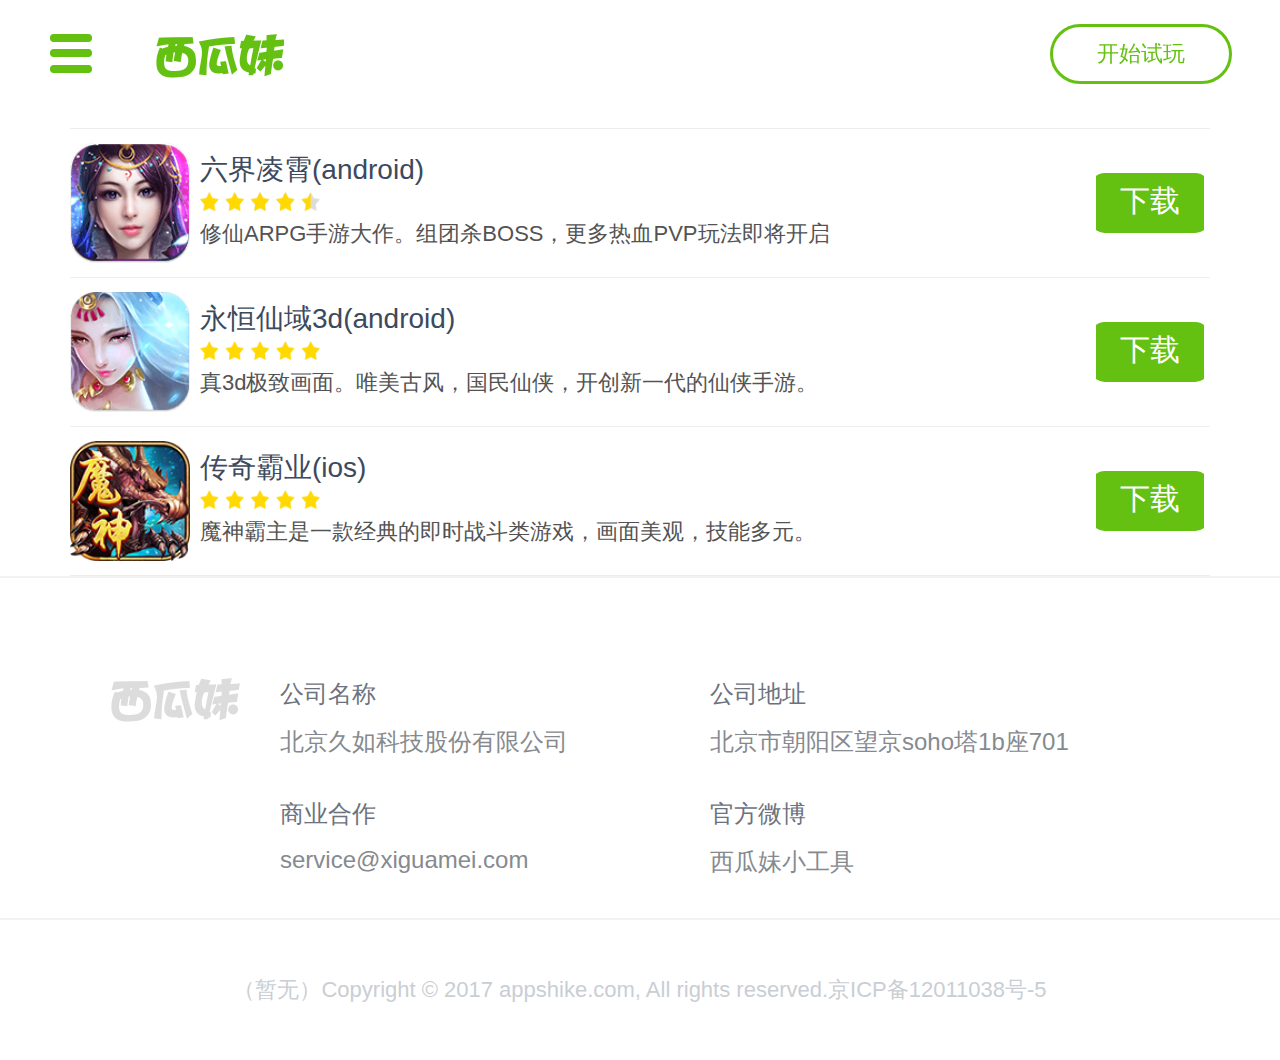
==== commit ffc9d728: "11" ====
--- a/mob/html/gamelist.html
+++ b/mob/html/gamelist.html
@@ -9,7 +9,7 @@
 <meta charset="utf-8" >
 <title >西瓜妹</title >
 <link href="../css/m_appshike1025.css" rel="stylesheet" type="text/css" >
-<link href="../css/comm.css" rel="stylesheet" type="text/css">
+<!-- link href="../css/comm.css" rel="stylesheet" type="text/css"-->
 <script type="text/javascript" src="../js/jquery.min.js" ></script >
 <script type="text/javascript" src="../js/mobile_base.js" ></script >
 <style >
@@ -23,6 +23,126 @@
         text-align: center;
         line-height: 55px;
     }
+	h3 {
+		font-size: 100%;
+		font-weight: normal
+	}
+	.mod-news-list {
+		display: -webkit-box;
+		padding: 0 10px;
+	}
+	.mod-news-list li {
+		-webkit-box-flex: 1;
+		-webkit-box-sizing: border-box;
+		min-width: 160px;
+		width: 100%;
+		padding: 14px 0;
+		border-bottom: 1px solid #EDEDED
+	}
+
+
+	.mod-news-list {
+		display: -webkit-box;
+		padding: 0 10px
+	}
+
+	.mod-news-list code {
+		float: right;
+		font-family: Arial
+	}
+
+	.mod-news-list .mod_dot {
+		width: 6px;
+		height: 6px;
+		background-color: #F8AD04;
+		display: inline-block;
+		margin-right: 6px
+	}
+
+	.j_hide_empty {
+		display: none
+	}
+
+	.mod-news-list {
+		display: block
+	}
+
+	.mod-news-list li {
+		-webkit-box-flex: 1;
+		-webkit-box-sizing: border-box;
+		min-width: 160px;
+		width: 100%;
+		padding: 14px 0;
+		border-bottom: 1px solid #EDEDED
+	}
+
+	.mod-news-list li img {
+		display: block;
+		width: 120px;
+		height: 120px;
+		margin-right: 10px
+	}
+
+	.mod-news-list li:nth-child(even) {
+		border-right: 0
+	}
+
+	.mod-news-list li .tit {
+		line-height: 28px;
+		word-wrap: break-word;
+		word-break: break-all
+	}
+
+	.mod-news-list li .tit b {
+		font-weight: normal
+	}
+
+	.mod-news-list li .time {
+		margin-top: 5px;
+		color: #999999
+	}
+
+	.mod-news-list li .time span {
+		margin-right: 5px;
+		font-size: 14px
+	}
+
+	.mod-news-list li .time span.btn {
+		border-radius: 2px;
+		padding: 0 5px;
+		float: right
+	}
+
+	.mod-news-list li .time span.btn a {
+		color: #FFFFFF
+	}
+
+	.mod-news-list li .time span.col-1 {
+		background-color: #F67280
+	}
+
+	.mod-news-list li .time span.col-2 {
+		background-color: #78C4D1
+	}
+
+	.mod-news-list li .time span.col-3 {
+		background-color: #75C8E7
+	}
+
+	.mod-news-list li .time span.col-4 {
+		background-color: #B6D483
+	}
+
+	.mod-news-list figure {
+		display: -webkit-box;
+		-webkit-box-align: center
+	}
+
+	.mod-news-list figure figcaption {
+		-webkit-box-flex: 1;
+		display: block;
+		margin-top: -3px
+	}
 
 </style >
 </head >
@@ -35,10 +155,10 @@
 					<figure >
 						<img src="../img/liujie.png" />
 						<figcaption >
-							<h3 class="tit" style="text-align: left;width: 90%;font-size: 28px;" >六界凌霄(android)</h3 >
+							<h3 class="tit" style="text-align: left;width: 95%;font-size: 28px;" >六界凌霄(android)</h3 >
 							<img style="height: 20px;margin-top: 8px;margin-bottom: 8px" src="../img/game_star_2.png">
 							<h3 class="tit"
-                                style="text-align: left;width: 90%" >修仙ARPG手游大作。组团杀BOSS，更多热血PVP玩法即将开启</h3 >
+                                style="text-align: left;width: 95%;color: #535353" >修仙ARPG手游大作。组团杀BOSS，更多热血PVP玩法即将开启</h3 >
 						</figcaption >
 						<div style="text-align: center; position: relative; background: url(../img/s4.png) no-repeat center; background-size: 90% 100%;width: 120px;height: 60px;border-radius:15px 15px 15px 15px" >
 								<div class="button"
@@ -50,10 +170,10 @@
 					<figure >
 						<img src="../img/xianyu.png" />
 						<figcaption >
-							<h3 class="tit" style="text-align: left;width: 90%;font-size: 28px;" >永恒仙域3d(android)</h3 >
+							<h3 class="tit" style="text-align: left;width: 95%;font-size: 28px;" >永恒仙域3d(android)</h3 >
 							<img style="height: 20px;margin-top: 8px;margin-bottom: 8px" src="../img/game_star_1.png">
 							<h3 class="tit"
-								style="text-align: left;width: 90%;" >真3d极致画面。唯美古风，国民仙侠，开创新一代的仙侠手游。</h3 >
+								style="text-align: left;width: 95%;color: #535353" >真3d极致画面。唯美古风，国民仙侠，开创新一代的仙侠手游。</h3 >
 						</figcaption >
 						<div style="text-align: center; position: relative; background: url(../img/s4.png) no-repeat center; background-size: 90% 100%;width: 120px;height: 60px;border-radius:15px 15px 15px 15px" >
 								<div class="button"
@@ -65,10 +185,10 @@
 					<figure >
 						<img src="../img/moshen.png" />
 						<figcaption >
-							<h3 class="tit" style="text-align: left;width: 90%;font-size: 28px;" >传奇霸业(ios)</h3 >
+							<h3 class="tit" style="text-align: left;width: 95%;font-size: 28px;" >传奇霸业(ios)</h3 >
 							<img style="height: 20px;margin-top: 8px;margin-bottom: 8px" src="../img/game_star_1.png">
 							<h3 class="tit"
-                                style="text-align: left;width: 90%" >魔神霸主是一款经典的即时战斗类游戏，画面美观，技能多元。</h3 >
+                                style="text-align: left;width: 95%;color: #535353" >魔神霸主是一款经典的即时战斗类游戏，画面美观，技能多元。</h3 >
 						</figcaption >
 						<div style="text-align: center; position: relative; background: url(../img/s4.png) no-repeat center; background-size: 90% 100%;width: 120px;height: 60px;border-radius:15px 15px 15px 15px" >
 								<div class="button"
